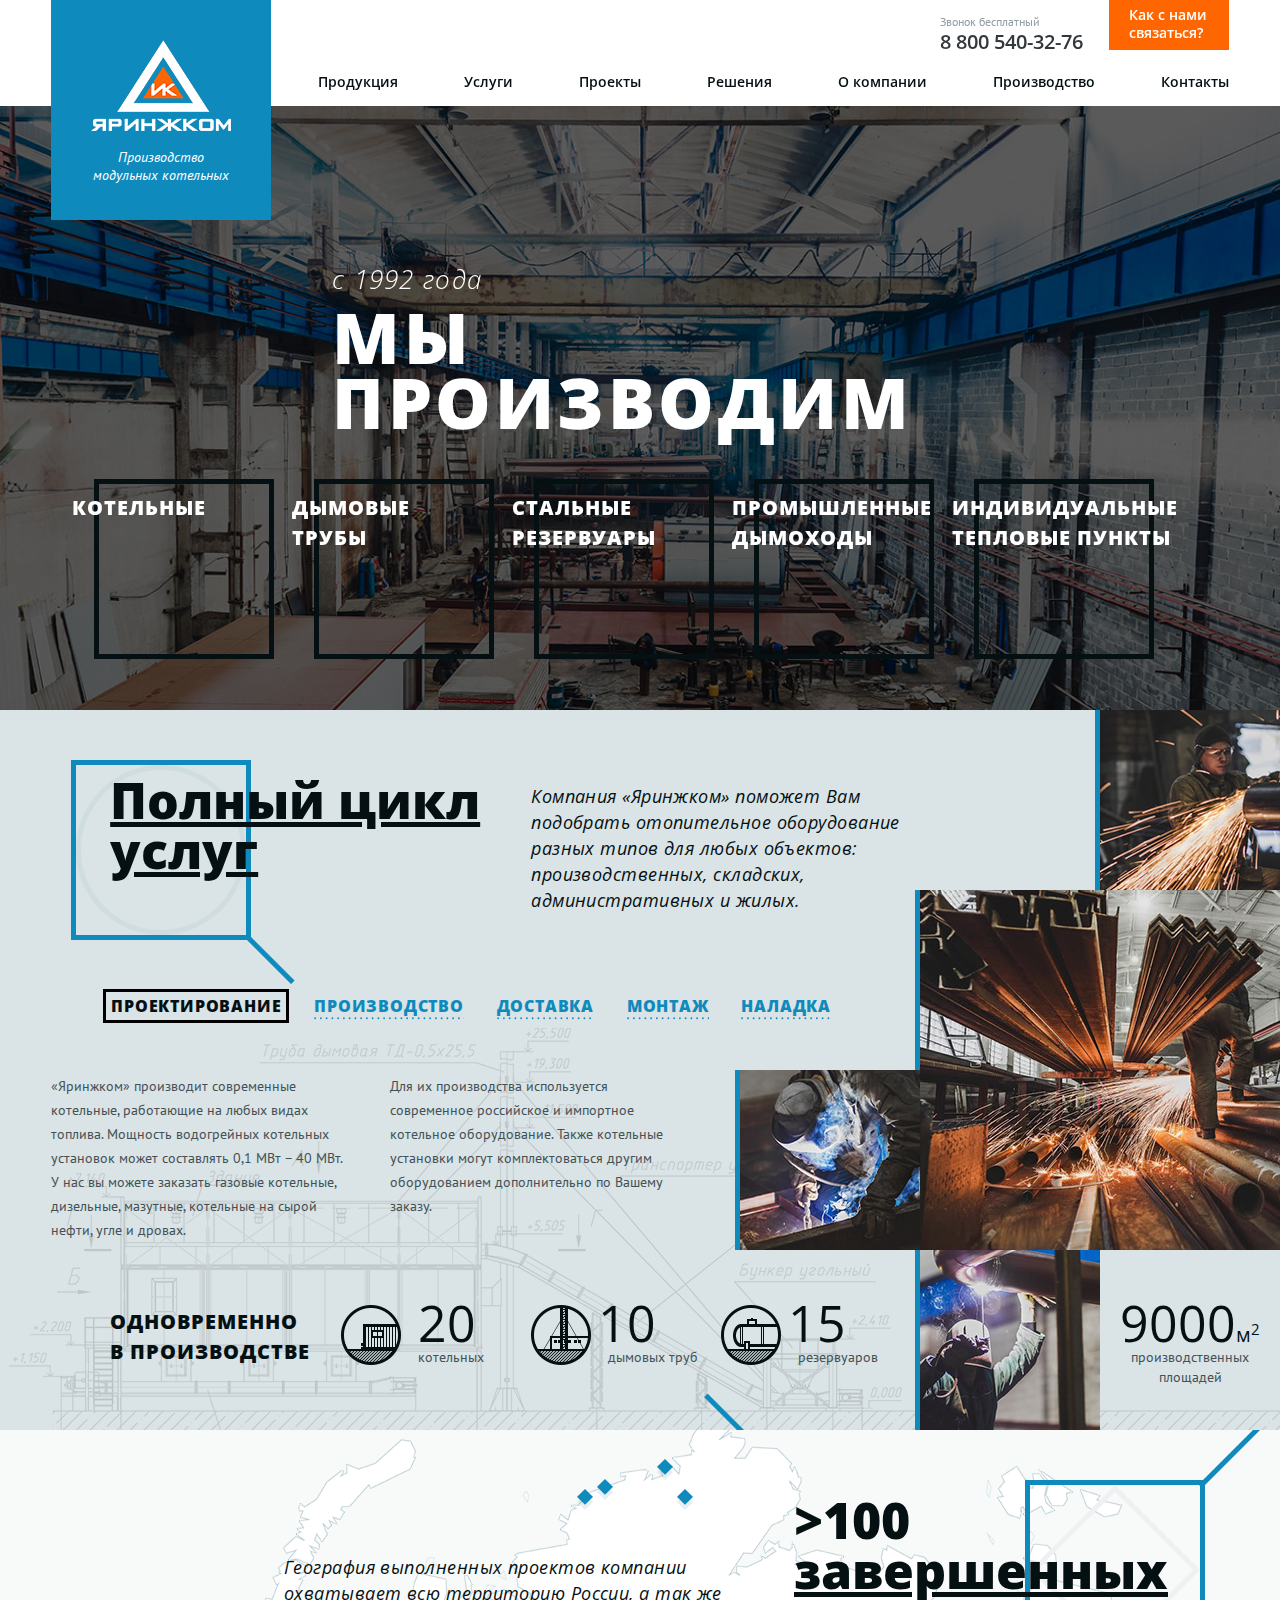
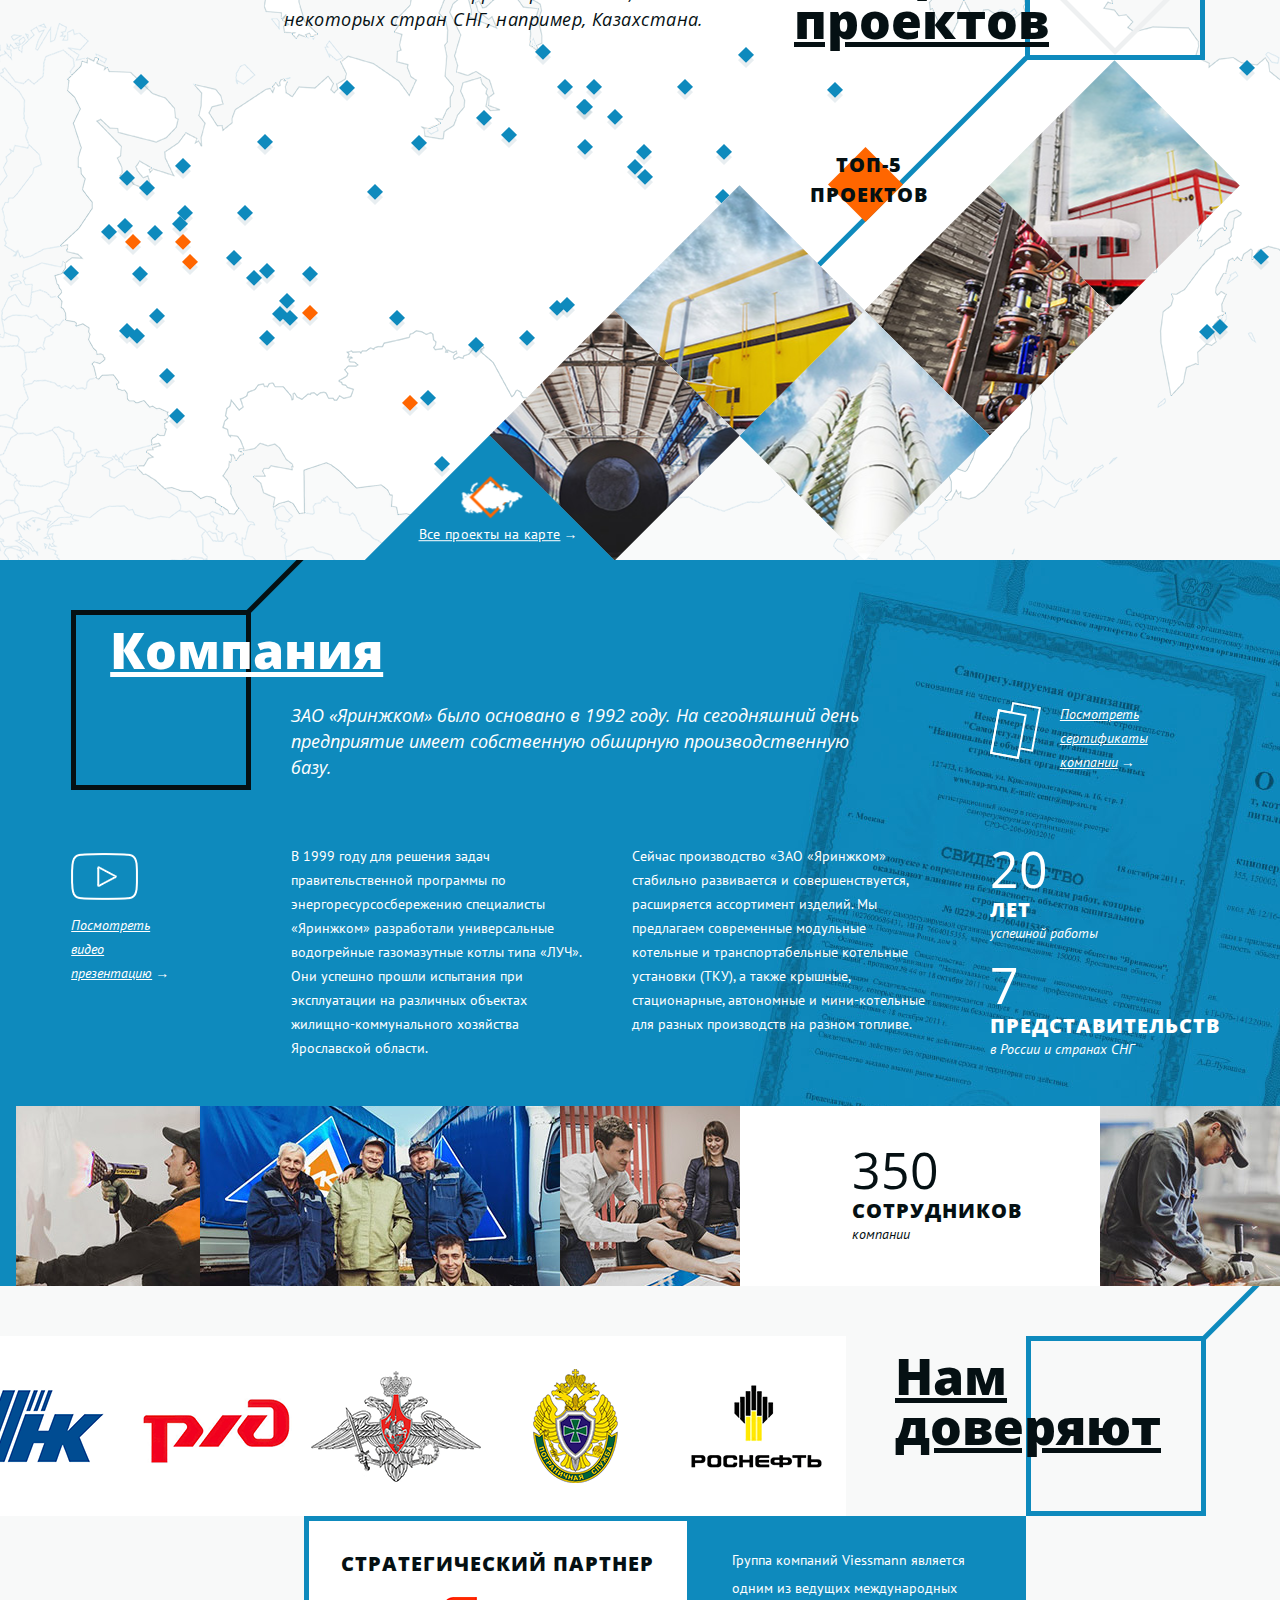
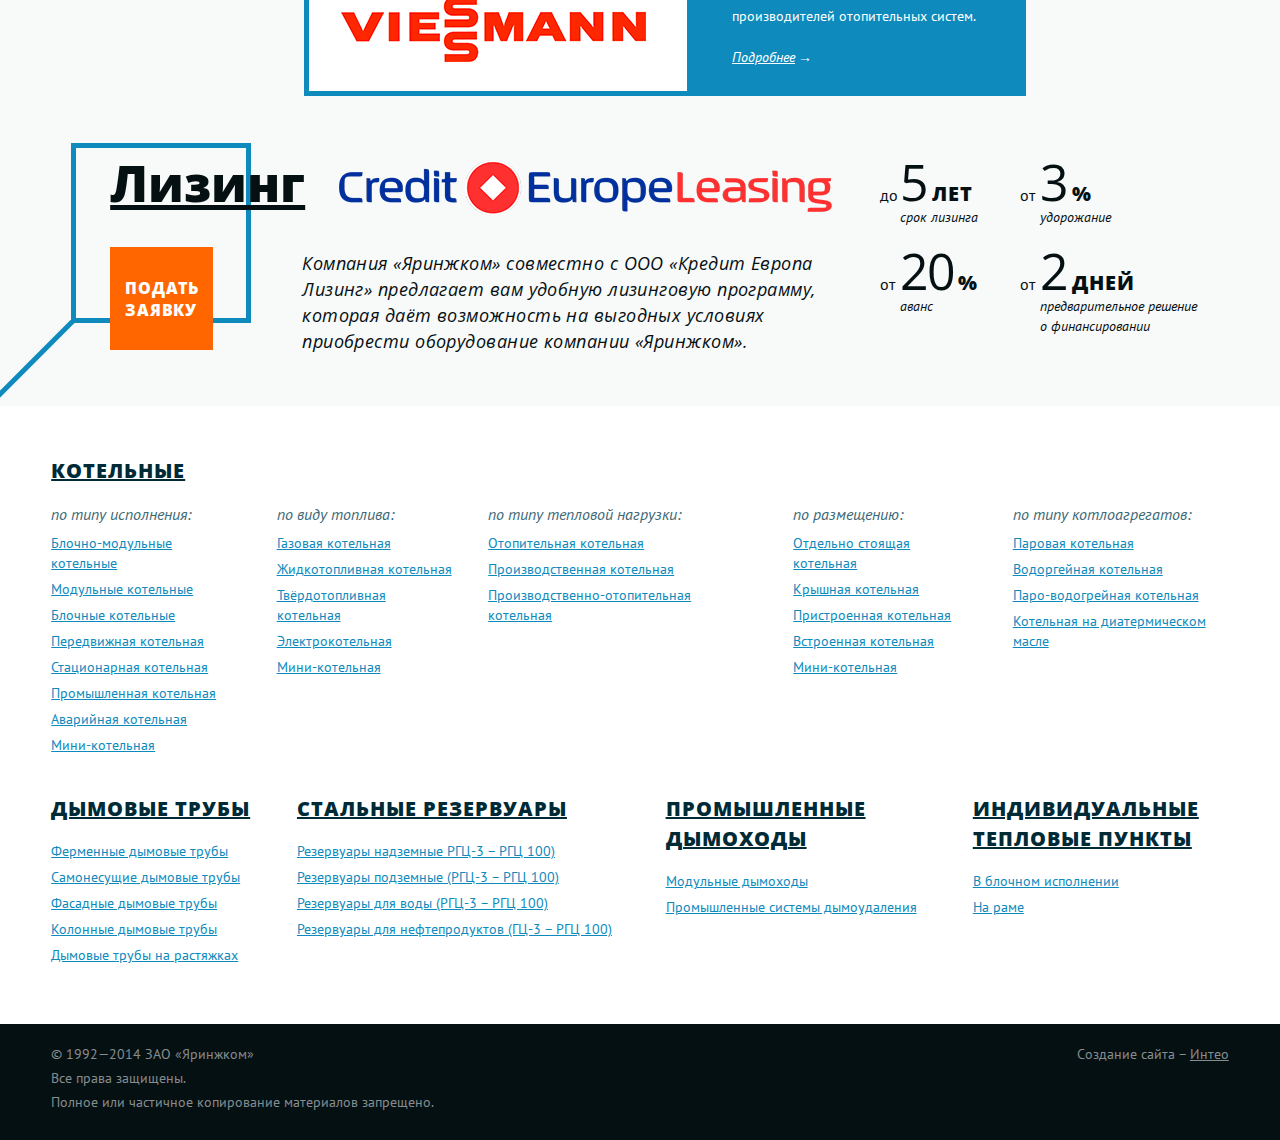
==== index.html @ e8853fef "Верстка главной и внутренней" ====
<!doctype html>

<head>
  <meta charset="utf-8">
  <title>Яринжком</title>
  <meta name="viewport" content="width=1010">
  <meta http-equiv="X-UA-Compatible" content="IE=edge,chrome=1">
  <meta name="description" content="">
  <meta name="keywords" content="">
  <link rel="stylesheet" href="/f/css/main.css">
  <!--[if lte IE 9]><link rel="stylesheet" href="/f/css/ie.css"><![endif]-->
  <link href="http://fonts.googleapis.com/css?family=PT+Sans:400,400italic,700|Open+Sans:400,400italic,800,600&subset=latin,cyrillic" rel="stylesheet">
  <link rel="shortcut icon" href="/favicon.ico">
  <script src="/f/js/modernizr.min.js"></script>
  <script src="/f/js/jquery-1.10.2.min.js"></script>
  <script src="/f/js/plugins.min.js"></script>
  <script src="/f/js/kenburn.min.js"></script>
  <script src="/f/js/jquery.smooth.js"></script>
  <script src="/f/fancybox/jquery.fancybox.pack.js"></script>
  <script src="/f/js/common.js"></script>
  <!--[if lt IE 9]><script src="https://oss.maxcdn.com/libs/respond.js/1.4.2/respond.min.js"></script><script src="/f/js/sandpaper.js"></script><![endif]-->
</head>

<body>
  <div class="container">
    <div class="contacts"><!--noindex-->
    <div class="wrap">
      <div class="contacts__wrap">
        <div class="contacts__feedback">
          <div class="contacts__feedback-wrap">
            
            <a class="contacts__callback" href="#"><span class="valign"></span><b>Закажите обратный звонок</b></a>
            <div class="contacts__feedback-or">или</div>
            <div class="contacts__feedback-letter"><a href="#" class="pseudo">напишите нам</a></div>
          </div>

        </div>
        <div class="clear">
          <div class="contacts__main">
            <p class="contacts__title">Головной офис <span class="contacts__subtitle">Ярославль</span></p>
            <div class="contacts__item">
              <p class="contacts__item-title">Коммерческий отдел:</p>
              <p class="contacts__item-phone"><span class="contacts__item-phonecode">(4852)</span> 40-85-33, 40-85-31</p>
            </div>
            <div class="contacts__item">
              <p class="contacts__item-title">Отдел закупки:</p>
              <p class="contacts__item-phone"><span class="contacts__item-phonecode">(4852)</span> 40-85-68</p>
            </div>
            <div class="contacts__item">
              <p class="contacts__item-title">Проектная группа:</p>
              <p class="contacts__item-phone"><span class="contacts__item-phonecode">(4852)</span> 79-18-00</p>
            </div>
            <div class="contacts__email"><b>E-mail:</b> <a href="mailto:info@yaringcom.ru">info@yaringcom.ru</a></div>
          </div>
          <div class="contacts__branch">
            <p class="contacts__title">Представительства</p>
            <table>
            <tr><td>
            <div class="contacts__branch-item">
              <p class="contacts__branch-title">Москва</p>
              <p class="contacts__branch-phone">(495) 602-00-63</p>
              <p class="contacts__branch-email"><a href="mailto:moscow@yaringcom.ru">moscow@yaringcom.ru</a></p>
            </div></td><td>
            <div class="contacts__branch-item">
              <p class="contacts__branch-title">Екатеринбург</p>
              <p class="contacts__branch-phone">(343) 237-03-73</p>
              <p class="contacts__branch-email"><a href="mailto:ural@yaringcom.ru">ural@yaringcom.ru</a></p>
            </div></td><td>
            <div class="contacts__branch-item">
              <p class="contacts__branch-title">Нижний Новгород</p>
              <p class="contacts__branch-phone">(831) 233-02-35</p>
              <p class="contacts__branch-email"><a href="mailto:nnov@yaringcom.ru">nnov@yaringcom.ru</a></p>
            </div></td></tr><tr><td>
            <div class="contacts__branch-item">
              <p class="contacts__branch-title">Краснодар</p>
              <p class="contacts__branch-phone">(861) 944-13-10</p>
              <p class="contacts__branch-email"><a href="mailto:kras1@yaringcom.ru">kras1@yaringcom.ru</a></p>
            </div></td><td>
            <div class="contacts__branch-item">
              <p class="contacts__branch-title">Алматы</p>
              <p class="contacts__branch-phone">(727) 390-85-83<br>(727) 233-03-25</p>
              <p class="contacts__branch-email"><a href="mailto:kz@yaringcom.ru">kz@yaringcom.ru</a></p>
            </div></td><td>
            <div class="contacts__branch-item">
              <p class="contacts__branch-title">Казань</p>
              <p class="contacts__branch-phone">(843) 216-56-93</p>
              <p class="contacts__branch-email"><a href="mailto:kazan@yaringcom.ru">kazan@yaringcom.ru</a></p>
            </div></td></tr></table>
          </div>
        </div>
      </div></div><!--/noindex-->
    </div>

    <div class="header"><div class="wrap"><div class="header__wrap">
      <div class="header__logo">
        <a href="/" class="header__logo-link">
          <img src="/f/i/logo.png" alt="Яринжком">
          <ins>
            <span>Производство</span>модульных котельных</ins>
        </a>
      </div>
      <div class="header__contacts">
        <span class="header__phone">
          <span class="header__phone-text">Звонок бесплатный</span>
          <span class="header__phone-num">8 800 540-32-76</span>
        </span>
        <a href="#" class="header__button"><span class="valign"></span><span class="header__button-link">Как с нами связаться?</span><span class="header__button-link header__button-link_close">Закрыть <span>&times;</span></span></a>
      </div>
      <div class="header__menu">
        <span><a href="#">Продукция</a>
        </span>
        <span><a href="#">Услуги</a>
        </span>
        <span><a href="#">Проекты</a>
        </span>
        <span><a href="#">Решения</a>
        </span>
        <span><a href="#">О компании</a>
        </span>
        <span><a href="#">Производство</a>
        </span>
        <span><a href="#">Контакты</a>
        </span>
        <span class="justify"></span>
      </div>
    </div></div></div>
    <div class="intro">
    <script type="text/javascript">
                
         
        $(document).ready(function() {                      
          
        
          
          $('.intro__slide').kenburn(
            {                   
                        
              repairChromeBug:"off",
              
              hideThumbs:"on",
              thumbStyle:"none",
              touchenabled:'on',
              pauseOnRollOverThumbs:'off',
              pauseOnRollOverMain:'off',
              preloadedSlides:1,              
              responsive:'off',
              timer:8,
              noResponsiveWidth: 1920,
              noResponsiveHeight: 604,
              debug:"off",
              fixHeight:"true"
              
            });
            
            
      });
      </script>
      <div class="intro__slide"><ul>
        <li data-transition="fade" data-startalign="right,bottom" data-zoom="in" data-zoomfact="2.8" data-endAlign="center,center" data-panduration="13"><img src="/f/i/intro_1.jpg" alt="" width="1920" height="604"></li>
        <li data-transition="fade" data-startalign="right,bottom" data-zoom="in" data-zoomfact="2.8" data-endAlign="center,center" data-panduration="13"><img src="/f/i/intro_2.jpg" alt="" width="1920" height="604"></li>
        <li data-transition="fade" data-startalign="right,bottom" data-zoom="in" data-zoomfact="2.8" data-endAlign="center,center" data-panduration="13"><img src="/f/i/intro_3.jpg" alt="" width="1920" height="604"></li>
        </ul>
      </div>
      <div class="intro__back"></div>
      <div class="wrap">
      <div class="intro__title">
        <div class="intro__title-name">с 1992 года</div>
        <div class="intro__title-text">Мы
          <br>производим</div>
      </div>
      <div class="intro__menu">
        <div class="intro__menu-item">
          <a href="#">
            <img src="/f/i/menu_1sm.jpg" alt="">
            <span>Котельные</span>
          </a>
        </div>
        <div class="intro__menu-item">
          <a href="#">
            <img src="/f/i/menu_1sm.jpg" alt="">
            <span>Дымовые
              <br>трубы</span>
          </a>
        </div>
        <div class="intro__menu-item">
          <a href="#">
            <img src="/f/i/menu_1sm.jpg" alt="">
            <span>Стальные резервуары</span>
          </a>
        </div>
        <div class="intro__menu-item">
          <a href="#">
            <img src="/f/i/menu_1sm.jpg" alt="">
            <span>Промышленные дымоходы</span>
          </a>
        </div>
        <div class="intro__menu-item">
          <a href="#">
            <img src="/f/i/menu_1sm.jpg" alt="">
            <span>Индивидуальные тепловые пункты</span>
          </a>
        </div>
      </div></div>
    </div>
    <div class="services"><div class="wrap">
      	<div class="services__gallery-item services__gallery-item_1"><img src="/f/i/gallery_1.jpg" alt=""></div>
      	<div class="services__gallery-item services__gallery-item_2"></div>
      	<div class="services__gallery-item services__gallery-item_3"><img src="/f/i/gallery_2.jpg" alt=""></div>
      	<div class="services__gallery-item services__gallery-item_4"><img src="/f/i/gallery_3.jpg" alt=""></div>
        <div class="services__gallery-item services__gallery-item_5"><img src="/f/i/gallery_5.jpg" alt=""></div>
      	<div class="services__gallery-item services__gallery-item_6"><a href="#"><img src="/f/i/gallery_4.jpg" alt=""><span class="services__gallery-item-title"><span class="valign"></span><span class="services__gallery-item-title-holder">Подробнее об&nbsp;этапе производства</span></span></a></div>
      <div class="services__wrap">
        <div class="services__intro">
          <div class="services__intro-title"><a href="#">Полный цикл услуг</a>
          </div>
          <div class="services__intro-text">Компания «Яринжком» поможет Вам подобрать отопительное оборудование разных типов для любых объектов: производственных, складских, административных и жилых.</div>
        </div>
        <div class="services__menu">
          <div class="services__menu-item active">
            <span>Проектирование</span>
          </div>
          <div class="services__menu-item">
            <span>Производство</span>
          </div>
          <div class="services__menu-item">
            <span>Доставка</span>
          </div>
          <div class="services__menu-item">
            <span>Монтаж</span>
          </div>
          <div class="services__menu-item">
            <span>Наладка</span>
          </div>
        </div>
        <div class="services__details">
          <div class="services__details-item">«Яринжком» производит современные котельные, работающие на любых видах топлива. Мощность водогрейных котельных установок может составлять 0,1 МВт – 40 МВт. У&nbsp;нас вы можете заказать газовые котельные, дизельные, мазутные, котельные на сырой нефти, угле и дровах.</div>
          <div class="services__details-item">Для их производства используется современное российское и импортное котельное оборудование. Также котельные установки могут комплектоваться другим оборудованием дополнительно по Вашему заказу.</div>
        </div>
        <div class="services__total">
          <div class="services__total-title">одновременно в&nbsp;производстве</div>
          <div class="services__total-item"><span class="iconize-total1"><b>20</b> котельных</span></div>
          <div class="services__total-item"><span class="iconize-total2"><b>10</b> дымовых труб</span></div>
          <div class="services__total-item"><span class="iconize-total3"><b>15</b> резервуаров</span></div>
          <div class="services__total-extra"><b>9000<small>м<sup>2</sup></small></b> производственных площадей</div>
        </div>
      </div>
    </div></div>
    <div class="map"><div class="wrap">
    	<div class="map__wrap">
    		<div class="map__title"><a href="#" class="nodecoration">>100 <span class="decoration">завершенных проектов</span></a></div>
    		<div class="map__text">География выполненных проектов компании охватывает всю территорию России, а так же некоторых стран СНГ, например, Казахстана.</div>
    		<div class="map__header">Топ-5<br>проектов</div>
    		<div class="map__item map__item_1"><a href="#"><img src="/f/i/proj-1.jpg" alt=""><span class="map__item-back"><span class="valign"></span><span class="map__item-title"><span class="map__item-name">Отопление производственных помещений Технопарка</span><span class="map__item-city">г. Тутаев, 24Мвт</span>
</span></span></a></div>
    		<div class="map__item map__item_2"><a href="#"><img src="/f/i/proj-2.jpg" alt=""><span class="map__item-back"><span class="valign"></span><span class="map__item-title"><span class="map__item-name">Отопление производственных помещений Технопарка</span><span class="map__item-city">г. Тутаев, 24Мвт</span>
</span></span></a></div>
    		<div class="map__item map__item_3"><a href="#"><img src="/f/i/proj-3.jpg" alt=""><span class="map__item-back"><span class="valign"></span><span class="map__item-title"><span class="map__item-name">Отопление производственных помещений Технопарка</span><span class="map__item-city">г. Тутаев, 24Мвт</span>
</span></span></a></div>
    		<div class="map__item map__item_4"><a href="#"><img src="/f/i/proj-4.jpg" alt=""><span class="map__item-back"><span class="valign"></span><span class="map__item-title"><span class="map__item-name">Отопление производственных помещений Технопарка</span><span class="map__item-city">г. Тутаев, 24Мвт</span>
</span></span></a></div>
    		<div class="map__item map__item_5"><a href="#"><img src="/f/i/proj-5.jpg" alt=""><span class="map__item-back"><span class="valign"></span><span class="map__item-title"><span class="map__item-name">Отопление производственных помещений Технопарка</span><span class="map__item-city">г. Тутаев, 24Мвт</span>
</span></span></a></div>
    		<div class="map__item map__item_all"><a href="#"><span class="map__item-back"><span class="icon-map"></span><span class="map__item-maplink"><span class="arr">Все проекты на карте</span></span></span></a></div>
    	</div>
    </div></div>
    <div class="about"><div class="wrap">
    	<div class="about__wrap clear">

    	  <div class="about__title"><a href="#">Компания</a></div>
    	  <div class="about__details"><a href="#" class="iconize-cert"><span class="arr">Посмотреть сертификаты компании</span></a></div>
    	  <div class="about__intro">ЗАО «Яринжком» было основано в 1992 году. На сегодняшний день предприятие имеет собственную обширную производственную базу.</div>
    	  <div class="about__details">
    	  	<div class="about__fact">
    	  		<span class="about__fact-num">20</span> <span class="about__fact-measure">лет</span> <span class="about__fact-object">успешной работы</span>
    	  	</div>
    	  	<div class="about__fact">
    	  		<span class="about__fact-num">7</span> <span class="about__fact-measure">представительств</span> <span class="about__fact-object">в России и странах СНГ</span>
    	  	</div>
    	  </div>
    	  <div class="about__video"><a href="#"><span class="icon-video"></span><span class="arr">Посмотреть видео презентацию</span></a></div>
    	  <div class="about__text"><div class="about__text-1">В 1999 году для решения задач правительственной программы по энергоресурсосбережению специалисты «Яринжком» разработали универсальные водогрейные газомазутные котлы типа «ЛУЧ». Они успешно прошли испытания при эксплуатации на различных объектах жилищно-коммунального хозяйства Ярославской области. </div><div class="about__text-2">Сейчас производство «ЗАО «Яринжком» стабильно развивается и совершенствуется, расширяется ассортимент изделий. Мы предлагаем современные модульные котельные и транспортабельные котельные установки (ТКУ), а также крышные, стационарные, автономные и мини-котельные для разных производств на разном топливе.</div></div>
    	</div>
    </div></div>
    <div class="company"><div class="wrap">
    	<div class="company__wrap">
    	  <div class="company__item"><img src="/f/i/company-1.jpg" alt=""></div>
    	  <div class="company__item company__item_about"><span class="about__fact-num">350</span> <span class="about__fact-measure">сотрудников</span> <span class="about__fact-object">компании</span></div>
    	  <div class="company__item"><img src="/f/i/company-2.jpg" alt=""></div>
    	  <div class="company__item"><img src="/f/i/company-3.jpg" alt=""></div>
    	  <div class="company__item"><img src="/f/i/company-4.jpg" alt=""></div>
        <div class="company__extra-1"><img src="/f/i/company-extra-1.jpg" alt=""></div>
        <div class="company__extra-2"><img src="/f/i/company-extra-2.jpg" alt=""></div>
    	</div>
    </div></div>
    <div class="additional"><div class="wrap">
    	<div class="brands">
    		<div class="brands__title"><a href="#">Нам доверяют</a></div>
    		<div class="brands__holder">
    			<div class="brands__slider">
    				<ul><li><a href="#"><span class="brands__icon"><span class="valign"></span><img src="/f/i/logo-5.png" alt=""></span><span class="brands__smtitle"><span class="valign"></span><span class="brands__smtitle-wrap">Российские Железные Дороги</span></span></a></li>
            <li><a href="#"><span class="brands__icon"><span class="valign"></span><img src="/f/i/logo-4.png" alt=""></span><span class="brands__smtitle"><span class="valign"></span><span class="brands__smtitle-wrap">Российские Железные Дороги</span></span></a></li>
    					<li><a href="#"><span class="brands__icon"><span class="valign"></span><img src="/f/i/logo-1.png" alt=""></span><span class="brands__smtitle"><span class="valign"></span><span class="brands__smtitle-wrap">Российские Железные Дороги</span></span></a></li>
    					<li><a href="#"><span class="brands__icon"><span class="valign"></span><img src="/f/i/logo-2.png" alt=""></span><span class="brands__smtitle"><span class="valign"></span><span class="brands__smtitle-wrap">Российские Железные Дороги</span></span></a></li>
    					<li><a href="#"><span class="brands__icon"><span class="valign"></span><img src="/f/i/logo-3.png" alt=""></span><span class="brands__smtitle"><span class="valign"></span><span class="brands__smtitle-wrap">Российские Железные Дороги</span></span></a></li>
    					<li><a href="#"><span class="brands__icon"><span class="valign"></span><img src="/f/i/logo-4.png" alt=""></span><span class="brands__smtitle"><span class="valign"></span><span class="brands__smtitle-wrap">Российские Железные Дороги</span></span></a></li>
    					<li><a href="#"><span class="brands__icon"><span class="valign"></span><img src="/f/i/logo-5.png" alt=""></span><span class="brands__smtitle"><span class="valign"></span><span class="brands__smtitle-wrap">Российские Железные Дороги</span></span></a></li>
    					<li><a href="#"><span class="brands__icon"><span class="valign"></span><img src="/f/i/logo-1.png" alt=""></span><span class="brands__smtitle"><span class="valign"></span><span class="brands__smtitle-wrap">Российские Железные Дороги</span></span></a></li>
    				</ul>
    			</div>
    		</div>
    	</div>
      <div class="clear">
        <div class="partner">
          <div class="partner__name">
            <div class="partner__title">Стратегический партнер</div>
            <a href="#"><img src="/f/i/viessmann.png" alt=""></a>
          </div>
          <div class="partner__description"><p>Группа компаний Viessmann является одним из ведущих международных производителей отопительных систем.</p>
<a href="#" class="arr"><i>Подробнее</i></a></div>
        </div>
      </div>
      <div class="leasing">
        <div class="leasing__wrap">
          <div class="clear">
            <div class="leasing__facts">
              <div class="leasing__column leasing__column_narrow">
                <div class="leasing__facts-item">
                  <div class="leasing__fact"><span class="leasing__fact-before">до</span><span class="leasing__fact-value">5<b>лет</b></span><span class="leasing__fact-measure">срок лизинга</span></div>
                </div>
                <div class="leasing__facts-item">
                  <div class="leasing__fact"><span class="leasing__fact-before">от</span><span class="leasing__fact-value">20<b>%</b></span><span class="leasing__fact-measure">аванс</span></div>
                </div>
              </div>
              <div class="leasing__column">
                <div class="leasing__facts-item">
                  <div class="leasing__fact"><span class="leasing__fact-before">от</span><span class="leasing__fact-value">3<b>%</b></span><span class="leasing__fact-measure">удорожание</span></div>
                </div>
                <div class="leasing__facts-item">
                  <div class="leasing__fact"><span class="leasing__fact-before">от</span><span class="leasing__fact-value">2<b>дней</b></span><span class="leasing__fact-measure">предварительное решение<br>о&nbsp;финансировании</span></div>
                </div>
              </div>
            </div>
            <div class="leasing__title"><a href="#">Лизинг</a></div>
            <div class="leasing__logo"><span class="valign"></span><img src="/f/i/leasing-logo.png" alt=""></div>
            <div class="leasing__details"><a href="#" class="leasing__order">Подать заявку</a>
              <div class="leasing__text">Компания «Яринжком» совместно с ООО «Кредит Европа Лизинг» предлагает вам удобную лизинговую программу, которая даёт возможность на выгодных условиях приобрести оборудование компании «Яринжком».</div>
            </div>
            
          </div>
        </div>
      </div>
    </div></div>
    <div class="catalog"><div class="wrap"><div class="catalog__wrap">
      <p class="catalog__title"><a href="#">Котельные</a></p>
      <table>
        <tr>
          <td>
            <p class="catalog__subtitle">по типу исполнения:</p>
            <ul>
              <li><a href="#">Блочно-модульные котельные</a></li>
              <li><a href="#">Модульные котельные</a></li>
              <li><a href="#">Блочные котельные</a></li>
              <li><a href="#">Передвижная котельная</a></li>
              <li><a href="#">Стационарная котельная</a></li>
              <li><a href="#">Промышленная котельная</a></li>
              <li><a href="#">Аварийная котельная</a></li>
              <li><a href="#">Мини-котельная</a></li>
            </ul>
          </td>
          <td>
            <p class="catalog__subtitle">по виду топлива:</p>
            <ul>
              <li><a href="#">Газовая котельная</a></li>
              <li><a href="#">Жидкотопливная котельная</a></li>
              <li><a href="#">Твёрдотопливная котельная</a></li>
              <li><a href="#">Электрокотельная</a></li>
              <li><a href="#">Мини-котельная</a></li>
            </ul>
          </td>
          <td>
            <p class="catalog__subtitle">по типу тепловой нагрузки:</p>
            <ul>
              <li><a href="#">Отопительная котельная</a></li>
              <li><a href="#">Производственная котельная</a></li>
              <li><a href="#">Производственно-отопительная котельная</a></li>
            </ul>
          </td>
          <td>
            <p class="catalog__subtitle">по размещению:</p>
            <ul>
              <li><a href="#">Отдельно стоящая котельная</a></li>
              <li><a href="#">Крышная котельная</a></li>
              <li><a href="#">Пристроенная котельная</a></li>
              <li><a href="#">Встроенная котельная</a></li>
              <li><a href="#">Мини-котельная</a></li>
            </ul>
          </td>
          <td>
            <p class="catalog__subtitle">по типу котлоагрегатов:</p>
            <ul>
              <li><a href="#">Паровая котельная</a></li>
              <li><a href="#">Водоргейная котельная</a></li>
              <li><a href="#">Паро-водогрейная котельная</a></li>
              <li><a href="#">Котельная на диатермическом масле</a></li>
            </ul>
          </td>
        </tr>
      </table>
      <table>
        <tr>
          <td style="width:20%">
            <p class="catalog__title"><a href="#">Дымовые трубы</a></p>
            <ul>
              <li><a href="#">Ферменные дымовые трубы</a></li>
              <li><a href="#">Самонесущие дымовые трубы</a></li>
              <li><a href="#">Фасадные дымовые трубы</a></li>
              <li><a href="#">Колонные дымовые трубы</a></li>
              <li><a href="#">Дымовые трубы на растяжках</a></li>
            </ul>
          </td>
          <td style="width:30%">
            <p class="catalog__title"><a href="#">Стальные резервуары</a></p>
            <ul>
              <li><a href="#">Резервуары надземные РГЦ-3 – РГЦ 100)</a></li>
              <li><a href="#">Резервуары подземные (РГЦ-3 – РГЦ 100)</a></li>
              <li><a href="#">Резервуары для воды (РГЦ-3 – РГЦ 100)</a></li>
              <li><a href="#">Резервуары для нефтепродуктов (ГЦ-3 – РГЦ 100)</a></li>
            </ul>
          </td>
          <td style="width:25%">
            <p class="catalog__title"><a href="#">Промышленные дымоходы</a></p>
            <ul>
              <li><a href="#">Модульные дымоходы</a></li>
              <li><a href="#">Промышленные системы дымоудаления</a></li>
            </ul>
          </td>
          <td style="width:25%">
            <p class="catalog__title"><a href="#">Индивидуальные тепловые пункты</a></p>
            <ul>
              <li><a href="#">В блочном исполнении</a></li>
              <li><a href="#">На раме</a></li>
            </ul>
          </td>
        </tr>
      </table>
    </div></div></div>
    <div class="footer"><div class="wrap">
      <div class="footer__wrap">
        <div class="developer">Создание сайта – <a href="http://inteo-s.ru" rel="external">Интео</a></div>
        © 1992—2014 ЗАО «Яринжком»<br>
Все права защищены.<br>
Полное или частичное копирование материалов запрещено.
      </div>
    </div></div>
  </div>
</body>

</html>
---- f/css/main.css ----
html {
  font-family: sans-serif;
  -ms-text-size-adjust: 100%;
  -webkit-text-size-adjust: 100%;
}
body {
  margin: 0;
}
article,
aside,
details,
figcaption,
figure,
footer,
header,
hgroup,
main,
nav,
section,
summary {
  display: block;
}
audio,
canvas,
progress,
video {
  display: inline-block;
  vertical-align: baseline;
}
audio:not([controls]) {
  display: none;
  height: 0;
}
[hidden],
template {
  display: none;
}
a {
  background: transparent;
}
a:active,
a:hover {
  outline: 0;
}
.pseudo {
  text-decoration: none;
  border-bottom: 1px dotted;
  cursor: pointer;
}
abbr[title] {
  border-bottom: 1px dotted;
}
b,
strong {
  font-weight: bold;
}
dfn {
  font-style: italic;
}
h1 {
  font: 800 50px/50px'Open Sans', 'Helvetica Neue', Helvetica, Arial, sans-serif;
  margin: 0 0 21px;
  color: #051013;
}
h2 {
  font: 800 30px/30px'Open Sans', 'Helvetica Neue', Helvetica, Arial, sans-serif;
  margin: 32px 0 26px;
  color: #051013;
}
mark {
  background: #ff0;
  color: #000;
}
small {
  font-size: 80%;
}
sub,
sup {
  font-size: 75%;
  line-height: 0;
  position: relative;
  vertical-align: baseline;
}
sup {
  top: -0.5em;
}
sub {
  bottom: -0.25em;
}
img {
  border: 0;
}
svg:not(:root) {
  overflow: hidden;
}
figure {
  margin: 1em 40px;
}
hr {
  -moz-box-sizing: content-box;
  box-sizing: content-box;
  height: 0;
}
pre {
  overflow: auto;
}
code,
kbd,
pre,
samp {
  font-family: monospace, monospace;
  font-size: 1em;
}
button,
input,
optgroup,
select,
textarea {
  color: inherit;
  font: inherit;
  margin: 0;
}
button {
  overflow: visible;
}
button,
select {
  text-transform: none;
}
button,
html input[type='button'],
input[type='reset'],
input[type='submit'] {
  -webkit-appearance: button;
  cursor: pointer;
}
button[disabled],
html input[disabled] {
  cursor: default;
}
button:: -moz-focus-inner,
input:: -moz-focus-inner {
  border: 0;
  padding: 0;
}
input {
  line-height: normal;
}
input[type='checkbox'],
input[type='radio'] {
  box-sizing: border-box;
  padding: 0;
}
input[type='number']:: -webkit-inner-spin-button,
input[type='number']:: -webkit-outer-spin-button {
  height: auto;
}
input[type='search'] {
  -webkit-appearance: textfield;
  -moz-box-sizing: content-box;
  -webkit-box-sizing: content-box;
  box-sizing: content-box;
}
input[type='search']:: -webkit-search-cancel-button,
input[type='search']:: -webkit-search-decoration {
  -webkit-appearance: none;
}
fieldset {
  border: 1px solid #c0c0c0;
  margin: 0 2px;
  padding: 0.35em 0.625em 0.75em;
}
legend {
  border: 0;
  padding: 0;
}
textarea {
  overflow: auto;
}
optgroup {
  font-weight: bold;
}
table {
  border-collapse: collapse;
  border-spacing: 0;
}
td,
th {
  padding: 0;
}
* {
  -webkit-box-sizing: border-box;
  -moz-box-sizing: border-box;
  box-sizing: border-box;
}
*:before,
*:after {
  -webkit-box-sizing: border-box;
  -moz-box-sizing: border-box;
  box-sizing: border-box;
}
html {
  font-size: 62.5%;
  -webkit-tap-highlight-color: rgba(0, 0, 0, 0);
}
body {
  font-family: 'PT Sans', 'Helvetica Neue', Helvetica, Arial, sans-serif;
  font-size: 14px;
  line-height: 1.42857143;
  color: #051013;
  background-color: #ffffff;
}
input,
button,
select,
textarea {
  font-family: inherit;
  font-size: inherit;
  line-height: inherit;
}
a,
.pseudo {
  color: #0e8abd;
}
a:hover,
a:focus,
.pseudo:hover,
.pseudo:focus {
  color: #051013;
}
a:focus,
.pseudo:focus {
  outline: none;
}
figure {
  margin: 0;
}
img {
  vertical-align: middle;
}
hr {
  margin-top: 20px;
  margin-bottom: 20px;
  border: 0;
  border-top: 1px solid #eeeeee;
}
h3,
h4,
h5,
h6,
.h3,
.h4,
.h5,
.h6 {
  font-family: inherit;
  font-weight: 500;
  line-height: 1.1;
  color: inherit;
}
h1 small,
h2 small,
h3 small,
h4 small,
h5 small,
h6 small,
.h1 small,
.h2 small,
.h3 small,
.h4 small,
.h5 small,
.h6 small,
h1 .small,
h2 .small,
h3 .small,
h4 .small,
h5 .small,
h6 .small,
.h1 .small,
.h2 .small,
.h3 .small,
.h4 .small,
.h5 .small,
.h6 .small {
  font-weight: normal;
  line-height: 1;
  color: #999999;
}
h3,
.h3 {
  margin-top: 20px;
  margin-bottom: 10px;
}
h1 small,
.h1 small,
h2 small,
.h2 small,
h3 small,
.h3 small,
h1 .small,
.h1 .small,
h2 .small,
.h2 .small,
h3 .small,
.h3 .small {
  font-size: 65%;
}
h4,
.h4,
h5,
.h5,
h6,
.h6 {
  margin-top: 10px;
  margin-bottom: 10px;
}
h4 small,
.h4 small,
h5 small,
.h5 small,
h6 small,
.h6 small,
h4 .small,
.h4 .small,
h5 .small,
.h5 .small,
h6 .small,
.h6 .small {
  font-size: 75%;
}
h3,
.h3 {
  font-size: 24px;
}
h4,
.h4 {
  font-size: 18px;
}
h5,
.h5 {
  font-size: 14px;
}
h6,
.h6 {
  font-size: 12px;
}
p {
  margin: 0 0 10px;
}
small,
.small {
  font-size: 85%;
}
cite {
  font-style: normal;
}
ul,
ol {
  margin-top: 0;
  margin-bottom: 10px;
}
ul ul,
ol ul,
ul ol,
ol ol {
  margin-bottom: 0;
}
.list-unstyled {
  padding-left: 0;
  list-style: none;
}
.list-inline {
  padding-left: 0;
  list-style: none;
  margin-left: -5px;
}
.list-inline > li {
  display: inline-block;
  padding-left: 5px;
  padding-right: 5px;
}
dl {
  margin-top: 0;
  margin-bottom: 20px;
  margin-left: 30px;
}
dt,
dd {
  margin: 0;
}
abbr[title],
abbr[data-original-title] {
  cursor: help;
  border-bottom: 1px dotted #999999;
}
blockquote {
  padding: 10px 20px;
  margin: 0 0 20px;
  font-size: 17.5px;
  border-left: 5px solid #eeeeee;
}
blockquote p:last-child,
blockquote ul:last-child,
blockquote ol:last-child {
  margin-bottom: 0;
}
blockquote footer,
blockquote small,
blockquote .small {
  display: block;
  font-size: 80%;
  line-height: 1.42857143;
  color: #999999;
}
blockquote footer:before,
blockquote small:before,
blockquote .small:before {
  content: '\2014 \00A0';
}
blockquote:before,
blockquote:after {
  content: '';
}
.arr:after {
  content: '\2192';
  position: absolute;
  margin-left: 3px;
}
.arrback {
  margin-left: 22px;
  position: relative;
}
.arrback:before {
  content: '\2190';
  position: absolute;
  left: -22px;
}
.justify {
  display: inline-block!important;
  margin: 0!important;
  height: 0!important;
  padding: 0!important;
  overflow: hidden!important;
  width: 99%!important;
  font-size: 0!important;
  line-height: 0!important;
  position: relative;
}
.clear {
  *zoom: 1;
}
.clear:before,
.clear:after {
  display: table;
  line-height: 0;
  content: '';
}
.clear:after {
  clear: both;
}
.valign {
  display: inline-block;
  height: 100%;
  vertical-align: middle;
  min-height: 100%;
}
.nodecoration {
  text-decoration: none;
}
.decoration {
  text-decoration: underline;
}
[class^='icon-'],
[class*=' icon-'] {
  display: inline-block;
  width: 14px;
  height: 14px;
  line-height: 14px;
  vertical-align: text-top;
  background-image: url('/f/i/icons.png');
  background-repeat: no-repeat
}
.icon-map {
  width: 61px;
  height: 42px;
  margin-left: 5px;
  background-position: 0 -60px;
}
a:hover .icon-map {
  background-position: -61px -60px;
}
.icon-video {
  width: 67px;
  height: 47px;
  background-position: 0 -102px;
  margin-bottom: 13px;
}
a:hover .icon-video {
  background-position: -67px -102px;
}
.icon-list {
  width: 25px;
  height: 25px;
  background-position: 0 -286px;
}
.btn .icon-list {
  margin: -1px 6px -4px -10px;
}
.icon-box {
  width: 25px;
  height: 25px;
  background-position: -25px -286px;
}
.btn .icon-box {
  margin: -1px 6px -4px -10px;
}
.icon-360 {
  width: 93px;
  height: 68px;
  background-position: 0 -523px;
  margin-left: 15px;
  margin-bottom: 11px;
}
.btn-group {
  position: relative;
  display: inline-block;
  vertical-align: middle;
  margin-bottom: 29px;
}
.btn-group > .btn {
  position: relative;
  float: left;
}
.btn-group > .btn:hover,
.btn-group > .btn:focus,
.btn-group > .btn:active,
.btn-group > .btn.active {
  z-index: 2;
}
.btn-group > .btn:focus,
.btn-group-vertical > .btn:focus {
  outline: none;
}
.btn-group > .btn:first-child {
  margin-left: 0;
}
.btn {
  display: inline-block;
  text-decoration: none;
  padding: 14px 23px;
  margin-bottom: 0;
  text-align: center;
  white-space: nowrap;
  vertical-align: middle;
  cursor: pointer;
  -webkit-user-select: none;
  -moz-user-select: none;
  -ms-user-select: none;
  user-select: none;
  background-image: none;
  background: #f60;
  border: 0;
  color: #fff;
  font: 800 16px/22px'Open Sans', 'Helvetica Neue', Helvetica, Arial, sans-serif;
  letter-spacing: .05em;
  text-transform: uppercase;
  margin-right: 30px;
}
.btn:focus,
.btn:active:focus,
.btn.active:focus {
  outline: none;
}
.btn:hover,
.btn:focus {
  color: #fff;
  text-decoration: none;
  background: #ff8a2c;
}
.btn:active,
.btn.active {
  background-image: none;
  outline: 0;
}
.btn.disabled,
.btn[disabled],
fieldset[disabled] .btn {
  pointer-events: none;
  cursor: not-allowed;
  filter: alpha(opacity=65);
  -webkit-box-shadow: none;
  box-shadow: none;
  opacity: .65;
}
.btn-default {
  background-color: #0e8abd;
}
.btn-default:hover,
.btn-default:focus,
.btn-default:active,
.btn-default.active,
.open .dropdown-toggle.btn-default {
  background-color: #28a1d3;
}
.btn-default.disabled,
.btn-default[disabled],
fieldset[disabled] .btn-default,
.btn-default.disabled:hover,
.btn-default[disabled]:hover,
fieldset[disabled] .btn-default:hover,
.btn-default.disabled:focus,
.btn-default[disabled]:focus,
fieldset[disabled] .btn-default:focus,
.btn-default.disabled:active,
.btn-default[disabled]:active,
fieldset[disabled] .btn-default:active,
.btn-default.disabled.active,
.btn-default[disabled].active,
fieldset[disabled] .btn-default.active {
  background-color: #fff;
  border-color: #ccc;
}
.btn-link {
  font-weight: normal;
  color: #0e8abd;
  cursor: pointer;
  font-size: 14px;
  font-family: 'PT Sans', Arial, sans-serif;
  font-style: italic;
  letter-spacing: 0;
  text-transform: none;
  text-decoration: underline;
  padding-left: 0;
  padding-right: 0;
}
.btn-link,
.btn-link:active,
.btn-link[disabled],
fieldset[disabled] .btn-link {
  background-color: transparent;
  -webkit-box-shadow: none;
  box-shadow: none;
}
.btn-link,
.btn-link:hover,
.btn-link:focus,
.btn-link:active {
  border-color: transparent;
}
.btn-link:hover,
.btn-link:focus {
  color: #051013;
  text-decoration: underline;
  background-color: transparent;
}
[class^='iconize-'],
[class*=' iconize-'] {
  display: inline-block;
  position: relative;
  margin-left: 77px;
}
[class^='iconize-']:before,
[class*=' iconize-']:before {
  content: '';
  display: block;
  position: absolute;
  left: -77px;
  top: 0;
  background: url('/f/i/icons.png') -9999px -9999px no-repeat;
}
.iconize-total1:before {
  width: 60px;
  height: 60px;
  background-position: 0 0;
  top: 6px;
}
.iconize-total2:before {
  width: 60px;
  height: 60px;
  background-position: -60px 0;
  top: 6px;
}
.iconize-total3:before {
  width: 60px;
  height: 60px;
  background-position: -120px 0;
  top: 6px;
}
.iconize-cert {
  font-style: italic;
  line-height: 24px;
  max-width: 100px;
  margin-left: 70px;
}
.iconize-cert:before {
  width: 51px;
  height: 57px;
  left: -70px;
  background-position: 0 -149px;
}
.iconize-cert:hover:before {
  background-position: -51px -149px;
}
.iconize-menu {
  margin-left: 49px;
}
.iconize-menu:before {
  width: 40px;
  height: 40px;
  left: -49px;
  top: 50%;
  margin-top: -19px;
}
.iconize-menu_1:before {
  background-position: 0 -206px;
}
.iconize-menu_1:hover:before,
.iconize-menu_1.active:before {
  background-position: 0 -246px;
}
.iconize-menu_2:before {
  background-position: -40px -206px;
}
.iconize-menu_2:hover:before,
.iconize-menu_2.active:before {
  background-position: -40px -246px;
}
.iconize-menu_3:before {
  background-position: -80px -206px;
}
.iconize-menu_3:hover:before,
.iconize-menu_3.active:before {
  background-position: -80px -246px;
}
.iconize-menu_4:before {
  background-position: -120px -206px;
}
.iconize-menu_4:hover:before,
.iconize-menu_4.active:before {
  background-position: -120px -246px;
}
.iconize-menu_5:before {
  background-position: -160px -206px;
}
.iconize-menu_5:hover:before,
.iconize-menu_5.active:before {
  background-position: -160px -246px;
}
.iconize-list {
  margin-left: 0;
}
.iconize-list:before {
  width: 10px;
  height: 10px;
  background: #0e8abd;
  line-height: 0;
  font-size: 0;
  left: -29px;
  top: 6px;
}
.iconize-counter {
  margin-left: 50px;
}
.iconize-counter:before {
  width: 60px;
  height: 60px;
  background-position: 0 -311px;
  left: -79px;
  top: 50%;
  margin-top: -27px;
}
.iconize-clock {
  margin-left: 50px;
}
.iconize-clock:before {
  width: 60px;
  height: 60px;
  background-position: -60px -311px;
  left: -79px;
  top: 50%;
  margin-top: -27px;
}
.short {
  width: 520px;
}
.cut {
  padding-left: 33px;
}
.cut h1 {
  margin-left: -3px;
}
.cut_fixed {
  min-height: 180px;
}
.bigcut {
  padding-left: 74px;
}
.bigcut .gallery {
  margin-left: -41px;
}
@media all and (max-width: 1190px) {
  .bigcut {
    padding-left: 33px;
  }
  .bigcut .gallery {
    margin-left: -33px;
  }
}
.zoomer {
  position: relative;
  height: 577px;
  overflow: hidden;
  border-left: 5px solid #0e8abd;
  margin-bottom: 41px;
  background: #f8f8f8;
}
.zoomer img {
  max-height: 577px;
}
.bigcut .zoomer {
  margin-left: -41px;
}
@media all and (max-width: 1190px) {
  .bigcut .zoomer {
    margin-left: -33px;
  }
}
.phrase {
  font: italic 400 18px/26px'Open Sans', 'Helvetica Neue', Helvetica, Arial, sans-serif;
  color: #051013;
  letter-spacing: .025em;
  padding: 20px 0;
  margin-bottom: 42px;
}
.rel {
  position: relative;
}
.container {
  width: 100%;
  /*max-width: 1280px;*/
  min-width: 980px;
  /*margin: 0 auto;
  -webkit-box-shadow: 0 0 20px rgba(0,0,0,.1);
  -moz-box-shadow: 0 0 20px rgba(0,0,0,.1);
  box-shadow: 0 0 20px rgba(0,0,0,.1);*/
}
.wrap {
  width: 100%;
  max-width: 1280px;
  min-width: 980px;
  margin: 0 auto;
}
.header {
  position: relative;
  z-index: 70;
}
.header__wrap {
  margin: 0 4%;
  position: relative;
}
.header__logo {
  background: #0e8abd;
  color: #fff;
  text-align: center;
  position: absolute;
  left: 0;
  top: 0;
  width: 220px;
}
.header__logo-link {
  padding: 40px 10px 36px;
}
.header__logo-link,
.header__logo-link:hover,
.header__logo-link:focus,
.header__logo-link ins,
.header__logo-link span {
  display: block;
  text-decoration: none;
  color: #fff;
}
.header__logo-link ins {
  line-height: 18px;
  font-style: italic;
}
.header__logo-link img {
  display: block;
  margin: 0 auto 17px;
}
.header__contacts {
  text-align: right;
  vertical-align: top;
  margin-bottom: 13px;
}
.header__button {
  display: block;
  float: right;
  text-align: left;
  width: 120px;
  font: 600 14px/18px'Open Sans', 'Helvetica Neue', Helvetica, Arial, sans-serif;
  padding: 0 10px 0 20px;
  margin-left: 26px;
  height: 50px;
  background: url(/f/i/contacts.jpg) -9999px -9999px no-repeat;
}
.header__button,
.header__button:hover,
.header__button:focus {
  background: #f60 url(/f/i/contacts.jpg) -9999px -9999px no-repeat;
  color: #fff;
  text-decoration: none;
}
.header__button:hover,
.header__button:focus {
  background: #ff8a2c;
}
.header__button-link {
  display: inline-block;
  vertical-align: middle;
  padding-bottom: 2px;
  background: url(/f/i/contacts-feedback.png) -9999px -9999px no-repeat;
}
.header__button-link_close {
  display: none;
}
.header__button-link_close span {
  font-size: 21px;
  display: inline-block;
  vertical-align: text-top;
  padding-top: 1px;
  margin-left: 5px;
}
.active .header__button-link {
  display: none;
}
.active .header__button-link_close {
  display: inline-block;
}
.header__phone {
  display: inline-block;
  text-align: left;
}
.header__phone-text {
  color: #91a0a6;
  font-size: 12px;
  line-height: 15px;
  display: block;
  padding-top: 14px;
  margin-bottom: 3px;
}
.header__phone-num {
  font: 600 20px/20px'Open Sans', 'Helvetica Neue', Helvetica, Arial, sans-serif;
  color: #32393c;
}
.header__menu {
  padding-left: 4%;
  text-align: justify;
  margin-left: 220px;
  height: 39px;
  overflow: hidden;
}
.header__menu span,
.header__menu a {
  display: inline-block;
}
.header__menu a,
.header__menu a:hover,
.header__menu a:focus {
  display: inline-block;
  text-decoration: none;
  font: 600 14px/20px'Open Sans', 'Helvetica Neue', Helvetica, Arial, sans-serif;
}
.header__menu a {
  padding: 5px 0 0;
  color: #051013;
  height: 39px;
  border-bottom: 3px solid transparent;
}
.header__menu a:hover,
.header__menu a:focus,
.header__menu a.active {
  color: #0e8abd;
  border-bottom-color: #0e8abd;
}
.intro {
  position: relative;
  width: 100%;
  height: 604px;
  overflow: hidden;
  -webkit-transition: all .08s linear;
  -moz-transition: all .08s linear;
  -ms-transition: all .08s linear;
  -o-transition: all .08s linear;
  transition: all .08s linear;
}
.intro .wrap {
  position: relative;
  z-index: 61;
}
.intro__slide {
  position: absolute;
  left: 50%;
  top: 50%;
  width: 1920px;
  height: 604px;
  margin-left: -960px;
  margin-top: -302px;
  background: #777;
}
.intro__slide ul,
.intro__slide li {
  list-style: none;
  margin: 0;
  padding: 0;
}
.intro__slide ul li {
  display: none;
}
.intro__slide ul li:first-child {
  display: block;
}
.intro__back {
  position: absolute;
  left: 0;
  top: 0;
  width: 100%;
  height: 100%;
  background: #000;
  opacity: .6;
  filter: alpha(opacity=60);
  z-index: 60;
}
.intro__title {
  position: absolute;
  left: 5%;
  padding-left: 268px;
  top: 148px;
  color: #fff;
  -webkit-transition: all .1s linear;
  -moz-transition: all .1s linear;
  -ms-transition: all .1s linear;
  -o-transition: all .1s linear;
  transition: all .1s linear;
}
.intro__title-name {
  font: 300 italic 26px/50px'Open Sans', 'Helvetica Neue', Helvetica, Arial, sans-serif;
  letter-spacing: .05em;
  margin-bottom: 1px;
}
.intro__title-text {
  font: 800 70px/65px'Open Sans', 'Helvetica Neue', Helvetica, Arial, sans-serif;
  letter-spacing: .05em;
  text-transform: uppercase;
}
.intro__menu {
  position: absolute;
  left: 5%;
  top: 373px;
  padding-left: 30px;
  -webkit-transition: all .1s linear;
  -moz-transition: all .1s linear;
  -ms-transition: all .1s linear;
  -o-transition: all .1s linear;
  transition: all .1s linear;
}
.intro__menu-item {
  font: 800 20px/30px'Open Sans', 'Helvetica Neue', Helvetica, Arial, sans-serif;
  display: inline-block;
  margin-right: 36px;
  vertical-align: top;
  text-transform: uppercase;
  letter-spacing: 1px;
}
.intro__menu-item:last-child {
  margin-right: -100%;
}
.intro__menu-item span {
  position: absolute;
  left: -27px;
  top: 9px;
  width: 230px;
}
.intro__menu-item a img {
  display: block;
  opacity: 0;
  width: 100%;
  height: 100%;
  filter: alpha(opacity=0);
  -webkit-transition: all .1s linear;
  -moz-transition: all .1s linear;
  -ms-transition: all .1s linear;
  -o-transition: all .1s linear;
  transition: all .1s linear;
}
.intro__menu-item a {
  display: block;
  position: relative;
  width: 180px;
  height: 180px;
  -webkit-transition: all .1s linear;
  -moz-transition: all .1s linear;
  -ms-transition: all .1s linear;
  -o-transition: all .1s linear;
  transition: all .1s linear;
}
.intro__menu-item a,
.intro__menu-item a:hover,
.intro__menu-item a:focus,
.intro__menu-item a:active {
  color: #fff;
  text-decoration: none;
  border: 5px solid #051013;
}
.intro__menu-item a:hover img,
.intro__menu-item a:focus img,
.intro__menu-item a:active img {
  opacity: 100;
  filter: alpha(opacity=100);
}
.intro__menu-item a:hover,
.intro__menu-item a:focus,
.intro__menu-item a:active {
  border-color: #0e8abd;
}
@media all and (max-width: 1190px) {
  .intro {
    height: 511px;
  }
  .intro__title {
    padding-left: 268px;
    top: 100px;
  }
  .intro__title-name {
    font: 300 italic 24px/48px'Open Sans', 'Helvetica Neue', Helvetica, Arial, sans-serif;
  }
  .intro__title-text {
    font: 800 62px/58px'Open Sans', 'Helvetica Neue', Helvetica, Arial, sans-serif;
  }
  .intro__menu {
    top: 320px;
  }
  .intro__menu-item {
    font-size: 15px;
    line-height: 26px;
  }
  .intro__menu-item a {
    width: 140px;
    height: 140px;
  }
  .intro__menu-item span {
    width: 180px;
  }
}
.services {
  height: 720px;
  background: #dae3e6 url(/f/i/services.png) left bottom no-repeat;
  position: relative;
  width: 100%;
  overflow: hidden;
}
.services .wrap {
  position: relative;
}
.services__wrap {
  margin-left: 4%;
  height: 720px;
  padding-top: 30px;
  background: url(/f/i/services-title.png) 20px bottom no-repeat;
}
.services__intro {
  padding-top: 35px;
  height: 249px;
}
.services__intro-title {
  font: 800 50px/50px'Open Sans', 'Helvetica Neue', Helvetica, Arial, sans-serif;
  float: left;
  width: 480px;
  padding: 0 20px 0 59px
}
.services__intro-title a {
  color: #051013;
}
.services__intro-title a:hover,
.services__intro-title a:focus,
.services__intro-title a:active {
  color: #f60;
}
.services__intro-text {
  font: italic 400 18px/26px'Open Sans', 'Helvetica Neue', Helvetica, Arial, sans-serif;
  float: left;
  width: 390px;
  letter-spacing: .025em;
  padding-top: 8px;
}
.services__menu {
  font: 800 16px/28px'Open Sans', 'Helvetica Neue', Helvetica, Arial, sans-serif;
  text-transform: uppercase;
  letter-spacing: .05em;
  padding-left: 52px;
  height: 85px;
}
.services__menu-item {
  display: inline-block;
  border: 3px solid transparent;
  margin-right: 12px;
  padding: 0 5px;
  background: url(/f/i/pseudo-h.png) -9999px -9999px no-repeat;
}
.services__menu-item.active {
  border-color: #000;
}
.services__menu-item span {
  cursor: pointer;
  display: inline-block;
  color: #0e8abd;
  background: url(/f/i/pseudo.png) left bottom repeat-x;
}
.services__menu-item span:hover {
  color: #f60;
  background: url(/f/i/pseudo-h.png) left bottom repeat-x;
}
.services__menu-item.active span {
  color: #051013!important;
  background: none!important;
}
.services__details {
  height: 225px;
}
.services__details-item {
  float: left;
  width: 339px;
  padding-right: 40px;
  color: #435155;
  line-height: 24px;
}
.services__total {
  padding-left: 59px;
}
.services__total-title {
  font: 800 20px/30px'Open Sans', 'Helvetica Neue', Helvetica, Arial, sans-serif;
  letter-spacing: .05em;
  display: inline-block;
  margin-right: 15px;
  width: 212px;
  text-transform: uppercase;
  vertical-align: top;
  padding-top: 8px;
}
.services__total-item {
  display: inline-block;
  width: 186px;
  vertical-align: top;
  color: #435155;
}
.services__total-extra {
  width: 180px;
  color: #435155;
  display: block;
  position: absolute;
  top: 589px;
  left: 1100px;
  padding: 0 10px;
  text-align: center;
}
.services__total-extra small {
  font-size: 20px;
  line-height: 20px;
}
.services__total-item b,
.services__total-extra b {
  font: 400 50px/48px'Open Sans', 'Helvetica Neue', Helvetica, Arial, sans-serif;
  display: block;
  color: #051013;
}
.services__total-item .iconize-total2 b,
.services__total-item .iconize-total3 b {
  margin-left: -10px;
}
.services__gallery-item {
  position: absolute;
}
.services__gallery-item_1 {
  width: 185px;
  height: 180px;
  top: 0;
  left: 1095px;
  border-left: 5px solid #0e8abd;
}
.services__gallery-item_2 {
  width: 365px;
  height: 360px;
  top: 180px;
  left: 915px;
  border-left: 5px solid #0e8abd;
}
.services__gallery-item_3 {
  width: 185px;
  height: 180px;
  top: 360px;
  left: 735px;
  border-left: 5px solid #0e8abd;
}
.services__gallery-item_4 {
  width: 185px;
  height: 180px;
  top: 540px;
  left: 915px;
  border-left: 5px solid #0e8abd;
}
.services__gallery-item_5 {
  width: 180px;
  height: 180px;
  top: 0;
  left: 1280px;
}
.services__gallery-item_6 {
  width: 360px;
  height: 360px;
  top: 180px;
  left: 920px;
}
.services__gallery-item img {
  display: block;
  position: absolute;
  left: 0;
  top: 0;
  width: 100%;
  height: 100%;
}
.services__gallery-item-title {
  display: none;
  position: absolute;
  left: 50%;
  top: 50%;
  margin-left: -90px;
  margin-top: -90px;
  width: 180px;
  height: 180px;
  color: #fff;
  text-transform: uppercase;
  font: 800 16px/22px'Open Sans', 'Helvetica Neue', Helvetica, Arial, sans-serif;
  text-align: center;
  vertical-align: center;
  letter-spacing: .05em;
  background: #f60;
  -webkit-border-radius: 50%;
  -moz-border-radius: 50%;
  border-radius: 50%;
}
.services__gallery-item-title-holder {
  display: inline-block;
  vertical-align: middle;
}
a:hover .services__gallery-item-title {
  display: block;
}
.map {
  height: 730px;
  width: 100%;
  overflow: hidden;
  position: relative;
  background: #f8f9f9 url(/f/i/map.png) center top no-repeat;
}
.map .wrap {
  position: relative;
}
.map__wrap {
  position: absolute;
  right: 20px;
  height: 730px;
  width: 976px;
  background: url(/f/i/map-bg.png) right top no-repeat;
}
.map__title {
  font: 800 50px/50px'Open Sans', 'Helvetica Neue', Helvetica, Arial, sans-serif;
  float: right;
  width: 466px;
  padding: 65px 20px 0 0px
}
.map__title a {
  color: #051013;
}
.map__title a:hover,
.map__title a:focus,
.map__title a:active {
  color: #f60;
}
.map__text {
  font: italic 400 18px/26px'Open Sans', 'Helvetica Neue', Helvetica, Arial, sans-serif;
  float: left;
  width: 450px;
  letter-spacing: .025em;
  padding-top: 124px;
}
.map__header {
  width: 180px;
  text-align: center;
  position: absolute;
  top: 320px;
  right: 301px;
  font: 800 20px/30px'Open Sans', 'Helvetica Neue', Helvetica, Arial, sans-serif;
  letter-spacing: .05em;
  text-transform: uppercase;
}
.map__item {
  position: absolute;
  width: 177px;
  height: 177px;
  background: #eef0f1;
  overflow: hidden;
  -webkit-transform: rotate(45deg);
  -moz-transform: rotate(45deg);
  -ms-transform: rotate(45deg);
  -o-transform: rotate(45deg);
  transform: rotate(45deg);
  -sand-transform: rotate(45deg);
}
.map__item a {
  display: block;
  width: 252px;
  height: 252px;
  text-align: center;
  position: absolute;
  left: -37px;
  top: -37px;
  -webkit-transform: rotate(-45deg);
  -moz-transform: rotate(-45deg);
  -ms-transform: rotate(-45deg);
  -o-transform: rotate(-45deg);
  transform: rotate(-45deg);
  -sand-transform: rotate(-45deg);
}
.map__item a,
.map__item a:hover,
.map__item a:focus,
.map__item a:active {
  color: #fff;
}
.map__item img {
  position: absolute;
  left: 0;
  top: 0;
  display: block;
}
.map__item-back {
  display: block;
  visibility: hidden;
  width: 100%;
  height: 100%;
  position: relative;
  text-align: center;
  vertical-align: center;
  padding-top: 67px;
  background: #f60;
}
a:hover .map__item-back {
  visibility: visible;
}
.map__item-title {
  display: inline-block;
  vertical-align: center;
  padding: 0 40px;
  height: 100px;
}
.map__item-name {
  display: block;
  font-size: 16px;
  line-height: 26px;
  vertical-align: center;
  font-weight: bold;
  text-decoration: underline;
  margin-bottom: 8px;
}
.map__item-city {
  display: block;
  font-style: italic;
  font-size: 14px;
  vertical-align: center;
}
.map__item_1 {
  right: 57px;
  top: 267px;
}
.map__item_2 {
  right: 182px;
  top: 392px;
}
.map__item_3 {
  right: 307px;
  top: 517px;
}
.map__item_4 {
  right: 432px;
  top: 392px;
}
.map__item_5 {
  right: 557px;
  top: 517px;
}
.map__item_all {
  right: 682px;
  top: 642px;
  background: #0e8abd;
}
.map__item_all:hover {
  background: #f60;
}
.map__item_all .map__item-back {
  visibility: visible;
  background: transparent;
}
.map__item_all .map__item-back {
  padding-top: 40px;
}
.map__item-maplink {
  display: block;
  letter-spacing: .025em;
  padding-top: 6px;
}
@media all and (max-width: 1190px) {
  .map__text {
    padding-left: 20px;
    padding-top: 107px;
  }
}
.about {
  background: #0e8abd;
  color: #fff;
  width: 100%;
  overflow: hidden;
}
.about a {
  color: #fff;
}
.about a:hover,
.about a:focus,
.about a:active {
  color: #051013;
}
.about__wrap {
  margin: 0 4%;
  padding: 30px 0;
  background: url(/f/i/about.png) 20px top no-repeat;
  position: relative;
}
.about .wrap {
  position: relative;
}
.about .wrap:before {
  content: '';
  display: block;
  position: absolute;
  right: -139px;
  top: 0;
  bottom: 0;
  width: 690px;
  background: url(/f/i/certificates.jpg) right top no-repeat;
}
.about__title {
  padding: 35px 0 0 59px;
  font: 800 50px/50px'Open Sans', 'Helvetica Neue', Helvetica, Arial, sans-serif;
  margin-bottom: 27px;
}
.about__intro {
  font: italic 400 18px/26px'Open Sans', 'Helvetica Neue', Helvetica, Arial, sans-serif;
  margin: 0 340px 64px 240px;
}
.about__video {
  float: left;
  margin-left: 20px;
  font-style: italic;
  font-size: 14px;
  line-height: 24px;
  width: 110px;
  padding-top: 6px;
}
.about__details {
  float: right;
  width: 239px;
}
.about__text {
  margin: 0 295px 0 240px;
  line-height: 24px;
}
.about__text-1 {
  float: left;
  width: 47%;
}
.about__text-2 {
  float: right;
  width: 47%;
}
.about__fact {
  margin-bottom: 17px;
}
.about__fact-num,
.about__fact-measure,
.about__fact-object {
  display: block;
}
.about__fact-num {
  font: 400 50px/50px'Open Sans', 'Helvetica Neue', Helvetica, Arial, sans-serif;
  margin-bottom: 4px;
}
.about__fact-measure {
  font: 800 20px/24px'Open Sans', 'Helvetica Neue', Helvetica, Arial, sans-serif;
  text-transform: uppercase;
  letter-spacing: 1px;
  margin-bottom: 1px;
}
.about__fact-object {
  font-style: italic;
}
.company {
  width: 100%;
  height: 180px;
  overflow: hidden;
  background: #0e8abd;
}
.company__wrap {
  float: right;
  width: 2000px;
  position: relative;
}
.company__extra-1 {
  position: absolute;
  right: -180px;
  top: 0;
}
.company__extra-2 {
  position: absolute;
  right: -360px;
  top: 0;
}
.company img {
  display: block;
}
.company__item {
  float: right;
}
.company__item_about {
  width: 360px;
  height: 180px;
  padding-top: 39px;
  padding-left: 112px;
  background: #fff;
}
.additional {
  background: #f8f9f9;
  padding-top: 50px;
  position: relative;
  width: 100%;
  overflow: hidden;
}
.additional .wrap {
  position: relative;
}
.additional .wrap:before {
  content: '';
  display: block;
  position: absolute;
  top: -50px;
  right: 20px;
  width: 599px;
  height: 230px;
  background: url(/f/i/brands.png) right top no-repeat;
}
.brands {
  height: 180px;
  position: relative;
}
.brands__title {
  font: 800 50px/50px'Open Sans', 'Helvetica Neue', Helvetica, Arial, sans-serif;
  float: right;
  width: 385px;
  padding-right: 30px;
  padding-top: 15px;
}
.brands__title a {
  color: #051013;
}
.brands__title a:hover,
.brands__title a:focus,
.brands__title a:active {
  color: #f60;
}
.brands__holder {
  margin-right: 434px;
  height: 180px;
  background: #fff;
  position: relative;
}
.brands__slider {
  position: absolute;
  right: 0;
  top: 0;
  width: 1260px;
  height: 180px;
  background: #fff;
  overflow: hidden;
}
.brands__slider ul {
  list-style: none;
}
.brands__slider ul,
.brands__slider li {
  margin: 0;
  padding: 0;
  background: none;
}
.brands__slider li {
  float: left;
  display: block;
  width: 180px;
  height: 180px;
  font-size: 16px;
  line-height: 30px;
  font-weight: bold;
  letter-spacing: .05em;
  text-align: center;
}
.brands__slider li a {
  position: relative;
}
.brands__slider img {
  margin: 0 auto;
}
.brands__slider a,
.brands__slider a:hover,
.brands__slider a:focus,
.brands__slider a:active {
  color: #fff;
}
.brands__slider li a,
.brands__icon,
.brands__smtitle {
  display: block;
  width: 180px;
  height: 180px;
}
.brands__icon,
.brands__smtitle-wrap {
  display: inline-block;
  vertical-align: middle;
}
.brands__smtitle {
  position: absolute;
  left: 0;
  top: 0;
  background: #0e8abd;
  text-align: center;
  padding: 0 15px;
  display: none;
}
a:hover .brands__smtitle {
  display: block;
}
.partner {
  float: right;
  height: 180px;
  margin-right: 254px;
  width: 722px;
  background: #0e8abd;
  border: 5px solid #0e8abd;
}
.partner__name {
  width: 378px;
  height: 170px;
  background: #fff;
  padding-top: 28px;
  padding-left: 32px;
  float: left;
}
.partner__title {
  font: 800 20px/30px'Open Sans', 'Helvetica Neue', Helvetica, Arial, sans-serif;
  color: #051013;
  margin-bottom: 18px;
  letter-spacing: .05em;
  text-transform: uppercase;
}
.partner__description {
  margin-left: 423px;
  padding-top: 25px;
  color: #fff;
  line-height: 28px;
  padding-right: 25px;
}
.partner__description p {
  margin-bottom: 13px;
}
.partner__description a,
.partner__description a:focus,
.partner__description a:active {
  color: #fff;
}
.partner__description a:hover {
  color: #051013;
}
.leasing__wrap {
  margin-left: 4%;
  padding: 62px 0 50px 0;
  position: relative;
}
.leasing__title {
  font: 800 50px/50px'Open Sans', 'Helvetica Neue', Helvetica, Arial, sans-serif;
  padding: 0 0 0 59px;
  position: relative;
  width: 270px;
  float: left;
}
.leasing__title:before {
  content: '';
  display: block;
  position: absolute;
  left: -77px;
  top: -15px;
  width: 277px;
  height: 273px;
  background: url(/f/i/leasing.png) left top no-repeat;
}
.leasing__title a {
  color: #051013;
  position: relative;
}
.leasing__title a:hover,
.leasing__title a:focus,
.leasing__title a:active {
  color: #f60;
}
.leasing__facts {
  float: right;
  width: 380px;
}
.leasing__column {
  float: left;
  margin-right: 20px;
}
.leasing__column_narrow {
  width: 120px;
}
.leasing__facts-item {
  margin-bottom: 20px;
}
.leasing__fact-before {
  font-size: 16px;
  line-height: 24px;
  display: inline-block;
  width: 20px;
  margin-left: -20px;
}
.leasing__fact-value {
  font: 400 50px/48px'Open Sans', 'Helvetica Neue', Helvetica, Arial, sans-serif;
  letter-spacing: -.05em;
}
.leasing__fact-value b {
  font: 800 20px/30px'Open Sans', 'Helvetica Neue', Helvetica, Arial, sans-serif;
  text-transform: uppercase;
  margin-left: 5px;
  letter-spacing: .05em;
}
.leasing__fact-measure {
  display: block;
  font-style: italic;
  margin-top: -2px;
}
.leasing__logo {
  margin: 0 430px 0 288px;
  text-align: left;
  height: 60px;
}
.leasing__logo img {
  max-width: 100%;
  vertical-align: middle;
}
.leasing__order {
  display: block;
  float: left;
  width: 103px;
  height: 103px;
  background: #f60;
  font: 800 16px/22px'Open Sans', 'Helvetica Neue', Helvetica, Arial, sans-serif;
  letter-spacing: .05em;
  position: relative;
  text-transform: uppercase;
  padding: 30px 0 0 15px;
}
.leasing__order,
.leasing__order:hover,
.leasing__order:focus,
.leasing__order:active {
  color: #fff;
  text-decoration: none;
}
.leasing__order:hover,
.leasing__order:focus,
.leasing__order:active {
  background: #ff8a2c;
}
.leasing__details {
  margin: 0 430px 0 0;
  padding: 29px 0 0 59px;
}
.leasing__text {
  margin-left: 192px;
  font: italic 400 18px/26px'Open Sans', 'Helvetica Neue', Helvetica, Arial, sans-serif;
  letter-spacing: .025em;
  padding-top: 3px;
}
.catalog_inner {
  background: #f8f9f9;
}
.catalog__wrap {
  margin: 0 0 0 4%;
  padding: 50px 0 20px 0;
}
.catalog table {
  width: 100%;
}
.catalog td {
  padding-right: 35px;
  vertical-align: top;
}
.catalog ul,
.catalog li {
  list-style: none;
  margin: 0;
  padding: 0;
}
.catalog ul {
  margin-bottom: 39px;
}
.catalog li {
  margin-bottom: 6px;
}
.catalog__title {
  font: 800 20px/30px'Open Sans', 'Helvetica Neue', Helvetica, Arial, sans-serif;
  text-transform: uppercase;
  letter-spacing: .05em;
  margin-bottom: 17px;
}
.catalog__title a {
  color: #002a36;
}
.catalog__title a:hover,
.catalog__title a:focus,
.catalog__title a:active {
  color: #f60;
}
.catalog__subtitle {
  color: #3e6976;
  font-size: 16px;
  line-height: 22px;
  font-style: italic;
  margin-bottom: 8px;
}
.inner {
  position: relative;
  margin-top: -3px;
  width: 100%;
  overflow: hidden;
}
.inner__wrap {
  margin: 0 4%;
}
.inner__menu {
  float: left;
  width: 220px;
  padding-top: 186px;
  margin-bottom: 20px;
}
.inner__content {
  margin-left: 220px;
  padding-left: 4%;
  position: relative;
}
.inner__content:before {
  display: block;
  content: '';
  position: absolute;
  left: -7px;
  top: 109px;
  width: 46px;
  height: 50px;
  background: url(/f/i/inner.png) left top no-repeat;
}
.inner__content-wrap {
  border-top: 3px solid #f7f9f9;
  padding-top: 35px;
}
.content {
  position: relative;
}
.content:before {
  display: block;
  content: '';
  position: absolute;
  left: -8px;
  top: -12px;
  width: 555px;
  height: 550px;
  background: url(/f/i/page.png) left top no-repeat;
}
.section {
  font-size: 16px;
  line-height: 28px;
  border-top: 3px solid #f7f9f9;
  background: #fff;
  color: #435155;
}
.section p {
  margin-bottom: 28px;
}
.gallery {
  width: 200%;
}
.gallery_main {
  margin-bottom: 41px;
  margin-top: 36px;
}
.gallery__item {
  display: block;
  float: left;
  position: relative;
}
.gallery__item_main {
  border-left: 5px solid #0e8abd;
}
.gallery__item_masked,
.gallery__item_order {
  width: 180px;
  height: 180px;
}
.gallery__item_order {
  background: #0e8abd;
  font-size: 14px;
  line-height: 24px;
  color: #fff!important;
  font-style: italic;
  padding: 24px 20px 16px 35px;
  text-decoration: none;
}
.gallery__item_order:hover {
  background: #28a1d3;
  color: #fff!important;
}
.gallery__item_order span {
  position: relative;
  text-decoration: underline;
}
.gallery__item_masked {
  opacity: .5;
}
.gallery__item_masked:hover {
  opacity: 1;
}
.gallery__item_masked:after {
  content: "";
  display: none;
  position: absolute;
  right: 0;
  top: 0;
  width: 40px;
  height: 40px;
  background: #0e8abd url(/f/i/icons.png) 0 -423px no-repeat;
}
.gallery__item_masked:hover:after {
  display: block;
}
.menu,
.menu li {
  list-style: none;
  margin: 0;
  padding: 0;
}
.menu li {
  margin-bottom: 39px;
}
.menu li li {
  margin-bottom: 10px;
}
.menu ul {
  margin-top: 19px;
  margin-left: 9px;
  margin-bottom: -2px;
}
.menu ul ul {
  margin: 10px 0 0 20px;
  padding-left: 0;
}
.menu li li li {
  margin-bottom: 5px;
}
.inner__menu-title {
  color: #3e6976;
  font-style: italic;
}
.menu__item {
  text-transform: uppercase;
  font: 800 16px/22px'Open Sans', 'Helvetica Neue', Helvetica, Arial, sans-serif;
  letter-spacing: .05em;
  text-decoration: none;
}
.path {
  margin-bottom: 50px;
}
.path,
.path a {
  color: #b6c2c5;
}
.path a:hover,
.path a:focus,
.path a:active {
  color: #051013;
}
.tabs {
  font-size: 18px;
  line-height: 30px;
  margin: -5px 0 20px -33px;
}
.tabs__item {
  margin-left: 33px;
  display: inline-block;
  margin-bottom: 5px;
}
@media all and (max-width: 1190px) {
  .tabs {
    font-size: 14px;
    margin-left: -18px;
  }
  .tabs__item {
    margin-left: 18px;
  }
}
.decor {
  position: relative;
}
.decor:before {
  display: block;
  content: '';
  position: absolute;
  left: 0;
  top: 0;
}
.decor_auto:before {
  width: 684px;
  height: 365px;
  background: url(/f/i/back1.png) left top no-repeat;
  top: -10px;
  left: 508px;
}
.equal {
  font-size: 16px;
  line-height: 28px;
  margin-bottom: 10px;
}
.equal p {
  margin-bottom: 20px;
}
.equal__tall {
  height: 83px;
  vertical-align: middle;
}
.equal__tall-text {
  display: inline-block;
  vertical-align: middle;
}
.equal dl {
  margin-bottom: 27px;
}
.equal dt {
  font-size: 20px;
  line-height: 24px;
  color: #2a3639;
  font-weight: bold;
  margin-bottom: 13px;
}
.equal__left {
  float: left;
  width: 47%;
}
.equal__right {
  float: right;
  width: 47%;
}
.footer {
  background: #051013;
  line-height: 24px;
}
.footer,
.footer a,
.footer a:hover,
.footer a:focus,
.footer a:active {
  color: #858d8f;
}
.footer__wrap {
  margin: 0 4%;
  padding: 18px 0 26px;
}
.developer {
  float: right;
}
.contacts {
  background: #0e8abd url(/f/i/contacts.jpg) center top no-repeat;
  display: none;
}
.contacts a {
  color: #43c8ff;
}
.contacts a:hover,
.contacts a:focus,
.contacts a:active {
  color: #051013;
}
.contacts__wrap {
  margin: 0 4%;
  padding: 32px 0;
  color: #fff;
  position: relative;
}
.contacts__feedback-wrap {
  padding: ;
}
.contacts__title {
  font: 800 30px/40px'Open Sans', 'Helvetica Neue', Helvetica, Arial, sans-serif;
  margin-bottom: 34px;
}
.contacts__subtitle {
  font: 600 20px/30px'Open Sans', 'Helvetica Neue', Helvetica, Arial, sans-serif;
  margin-left: 16px;
}
.contacts__item {
  margin-bottom: 12px;
}
.contacts__item p {
  margin: 0;
}
.contacts__item-title {
  font: 600 16px/24px'Open Sans', 'Helvetica Neue', Helvetica, Arial, sans-serif;
  color: #5bc4f0;
}
.contacts__item-phone {
  font: 400 40px/40px'Open Sans', 'Helvetica Neue', Helvetica, Arial, sans-serif;
}
.contacts__item-phonecode {
  font: 400 20px/40px'Open Sans', 'Helvetica Neue', Helvetica, Arial, sans-serif;
}
.contacts__email {
  margin-top: -2px;
}
.contacts__email b {
  font-size: 16px;
}
.contacts__main {
  float: left;
  width: 37%;
  position: relative;
}
.contacts__branch {
  float: right;
  width: 45%;
  position: relative;
}
.contacts__branch table {
  margin-right: -36px;
}
.contacts__branch td {
  padding-right: 36px;
  vertical-align: top;
  padding-bottom: 20px;
}
.contacts__branch-item {
  min-width: 130px;
}
.contacts__branch-title {
  font: 600 16px/24px'Open Sans', 'Helvetica Neue', Helvetica, Arial, sans-serif;
  margin-bottom: 5px;
}
.contacts__branch-phone {
  font: 400 15px/24px'Open Sans', 'Helvetica Neue', Helvetica, Arial, sans-serif;
  margin-bottom: 0;
}
.contacts__feedback {
  position: absolute;
  width: 506px;
  right: 37.5%;
  top: 0;
  bottom: 0;
  background: url(/f/i/contacts-feedback.png) right top no-repeat;
}
.contacts__feedback-wrap {
  padding: 141px 0 0 241px;
}
.contacts__callback {
  display: block;
  width: 120px;
  height: 120px;
  vertical-align: middle;
  padding-left: 20px;
}
.contacts__callback,
.contacts__callback b {
  font: 600 16px/22px'Open Sans', 'Helvetica Neue', Helvetica, Arial, sans-serif;
}
.contacts__callback,
.contacts__callback:hover,
.contacts__callback:focus,
.contacts__callback:active {
  color: #fff!important;
  text-decoration: none;
}
.contacts__callback {
  background: #f60;
}
.contacts__callback:hover,
.contacts__callback:focus {
  background: #ff8a2c;
}
.contacts__callback b {
  display: inline-block;
  vertical-align: middle;
}
.contacts__feedback-or {
  color: #69b3d2;
  padding: 10px 0 8px 20px;
  width: 120px;
}
.contacts__feedback-letter {
  font: 600 16px/22px'Open Sans', 'Helvetica Neue', Helvetica, Arial, sans-serif;
  width: 120px;
  padding-left: 20px;
}
.contacts__feedback-letter a {
  color: #fff;
}
.contacts__feedback-letter a:hover,
.contacts__feedback-letter a:focus,
.contacts__feedback-letter a:active {
  color: #051013;
}
@media all and (max-width: 1190px) {
  .contacts__item-phone {
    font-size: 30px!important;
    line-height: 30px!important;
  }
  .contacts__main {
    width: 32%;
  }
  .contacts__item-phone {
    font: 400 40px/40px'Open Sans', 'Helvetica Neue', Helvetica, Arial, sans-serif;
  }
  .contacts__branch {
    width: 47%;
  }
  .contacts__branch td {
    padding-right: 15px;
    padding-bottom: 20px;
  }
  .contacts__branch-item {
    min-width: auto;
  }
}
.realized {
  margin: 36px 0 36px -61px;
}
.realized__item {
  display: inline-block;
  width: 180px;
  font-size: 14px;
  line-height: 20px;
  vertical-align: top;
}
.realized__item a,
.realized__item {
  text-decoration: none;
  color: #435155;
}
.realized__item span {
  display: block;
}
.realized__item-image {
  width: 180px;
  height: 180px;
}
.realized__item-image img {
  opacity: .5;
}
a:hover .realized__item-image img {
  opacity: 1;
}
.realized__item-title {
  line-height: 24px;
  text-decoration: underline;
  color: #0e8abd;
  margin-bottom: 5px;
}
a:hover .realized__item-title {
  color: #fff;
}
.realized__item-power {
  margin-bottom: 8px;
}
.realized__item-time {
  font-style: italic;
  margin-bottom: 10px;
}
.realized__item-info {
  padding: 12px 20px;
}
a:hover .realized__item-info {
  background: #0e8abd;
  color: #c9dfe8;
}
.file {
  position: relative;
  padding-left: 60px;
  margin: 17px 0;
}
.file__title {
  font-size: 16px;
  line-height: 28px;
  margin-bottom: 7px;
}
.file__title a:before {
  content: '';
  display: block;
  width: 40px;
  height: 52px;
  position: absolute;
  left: 0;
  top: 1px;
  background: url(/f/i/icons.png) 0 -371px no-repeat;
}
.file__title a:hover:before {
  background-position: -40px -371px;
}
.file_pdf .file__title a:before {
  background-position: -80px -371px;
}
.file_pdf .file__title a:hover:before {
  background-position: -120px -371px;
}
.file_doc .file__title a:before {
  background-position: -160px -371px;
}
.file_doc .file__title a:hover:before {
  background-position: -200px -371px;
}
.file_xls .file__title a:before {
  background-position: -240px -371px;
}
.file_xls .file__title a:hover:before {
  background-position: -280px -371px;
}
.file__size {
  color: #435155;
  font-style: italic;
  font-size: 14px;
  line-height: 14px;
}
.smooth_zoom_preloader {
  background-image: url(/f/i/preloader.gif);
}
.smooth_zoom_icons {
  background-image: url(/f/i/icons.png);
}
.zoomer .landmarks {
  position: absolute;
  z-index: 10;
  top: 0;
  left: 0;
}
.zoomer .landmarks .item {
  position: absolute;
  text-align: center;
  display: none;
}
.zoomer .landmarks .lable div {
  width: 100px;
  padding: 4px;
}
.zoomer .landmarks .mark .text {
  padding: 2px 6px;
  background-color: #000;
}
.zoomer__mark {
  display: block;
  width: 20px;
  height: 20px;
  background: url(/f/i/icons.png) 0 -463px no-repeat;
  overflow: hidden;
  text-indent: -9999px;
}
.linkblock {
  margin-top: -5px;
}
.linkblock .active {
  display: none;
}
.linkblock .arr:after,
.linkblock .arrback:before {
  font-size: 15px;
  margin-left: 4px;
}
.swapper {
  -webkit-perspective: 800px;
  -ms-perspective: 800px;
  perspective: 800px;
  -webkit-transition: all .2s linear;
  -moz-transition: all .2s linear;
  -ms-transition: all .2s linear;
  -o-transition: all .2s linear;
  transition: all .2s linear;
}
[data-current='0'] .swapper {
  height: 620px;
}
[data-current='1'] .swapper {
  height: 661px;
}
.swapper__item {
  position: relative;
  -webkit-transition: opacity 700ms cubic-bezier(.26, .86, .44, .985), -webkit-transform 700ms cubic-bezier(.26, .86, .44, .985);
  transition: opacity 700ms cubic-bezier(.26, .86, .44, .985), transform 700ms cubic-bezier(.26, .86, .44, .985);
  opacity: 0;
  float: left;
  width: 100%;
  margin-right: -100%;
}
.swapper__item_large {
  width: 200%;
}
.ie .swapper__item {
  visibility: hidden;
}
.swapper__item.active {
  opacity: 1;
  display: block;
  z-index: 2;
}
.ie .swapper__item.active {
  visibility: visible;
}
.swapper__item._prev {
  -webkit-transform: translate3d(-83%, 0, 0)rotateY(-90deg)translate3d(-100%, 0, 0);
  -ms-transform: translate3d(-83%, 0, 0)rotateY(-90deg)translate3d(-100%, 0, 0);
  transform: translate3d(-83%, 0, 0)rotateY(-90deg)translate3d(-100%, 0, 0);
}
.swapper__item._next {
  -webkit-transform: translate3d(100%, 0, 0)rotateY(90deg)translate3d(100%, 0, 0);
  -ms-transform: translate3d(100%, 0, 0)rotateY(90deg)translate3d(100%, 0, 0);
  transform: translate3d(100%, 0, 0)rotateY(90deg)translate3d(100%, 0, 0);
}
.complectation {
  height: 580px;
  position: relative;
  background: #fff;
}
.complectation:after {
  content: "";
  display: block;
  position: absolute;
  left: 0;
  top: 0;
  bottom: 0;
  font-size: 0;
  line-height: 0;
  border-right: 5px solid #0e8abd;
}
.complectation__item {
  display: inline-block;
  width: 180px;
  height: 290px;
  font-size: 14px;
  line-height: 20px;
  vertical-align: top;
  position: relative;
}
.complectation__item a,
.complectation__item {
  text-decoration: none;
  color: #435155;
}
.complectation__item a:after {
  content: "";
  display: none;
  position: absolute;
  right: 0;
  top: 0;
  width: 40px;
  height: 40px;
  background: #0e8abd url(/f/i/icons.png) 0 -423px no-repeat;
}
.complectation__item a:hover:after {
  display: block;
}
.complectation__item span {
  display: block;
}
.complectation__item-image {
  width: 180px;
  height: 180px;
}
.complectation__item-image img {
  opacity: .5;
}
a:hover .complectation__item-image img {
  opacity: 1;
}
.complectation__item-title {
  font-size: 16px;
  line-height: 24px;
  text-decoration: none;
  color: #435155;
  font-weight: bold;
}
a:hover .complectation__item-title {
  color: #fff;
}
.complectation__item-info {
  padding: 12px 20px;
  height: 110px;
  background: #fff;
}
a:hover .complectation__item-info {
  background: #0e8abd;
  color: #c9dfe8;
}
.jspContainer {
  overflow: hidden;
  position: relative;
}
.jspPane {
  position: absolute;
}
.jspVerticalBar {
  position: absolute;
  top: 0;
  right: 0;
  width: 16px;
  height: 100%;
  background: red;
}
.jspHorizontalBar {
  position: absolute;
  bottom: 0;
  left: 0;
  width: 100%;
  height: 16px;
  background: red;
}
.jspCap {
  display: none;
}
.jspHorizontalBar .jspCap {
  float: left;
}
.jspTrack {
  background: #dde;
  position: relative;
}
.jspDrag {
  background: #bbd;
  position: relative;
  top: 0;
  left: 0;
  cursor: pointer;
}
.jspHorizontalBar .jspTrack,
.jspHorizontalBar .jspDrag {
  float: left;
  height: 100%;
}
.jspArrow {
  background: #50506d;
  text-indent: -20000px;
  display: block;
  cursor: pointer;
  padding: 0;
  margin: 0;
}
.jspArrow.jspDisabled {
  cursor: default;
  background: #80808d;
}
.jspVerticalBar .jspArrow {
  height: 16px;
}
.jspHorizontalBar .jspArrow {
  width: 16px;
  float: left;
  height: 100%;
}
.jspVerticalBar .jspArrow:focus {
  outline: none;
}
.jspCorner {
  background: #eeeef4;
  float: left;
  height: 100%;
}
* html .jspCorner {
  margin: 0 -3px 0 0;
}
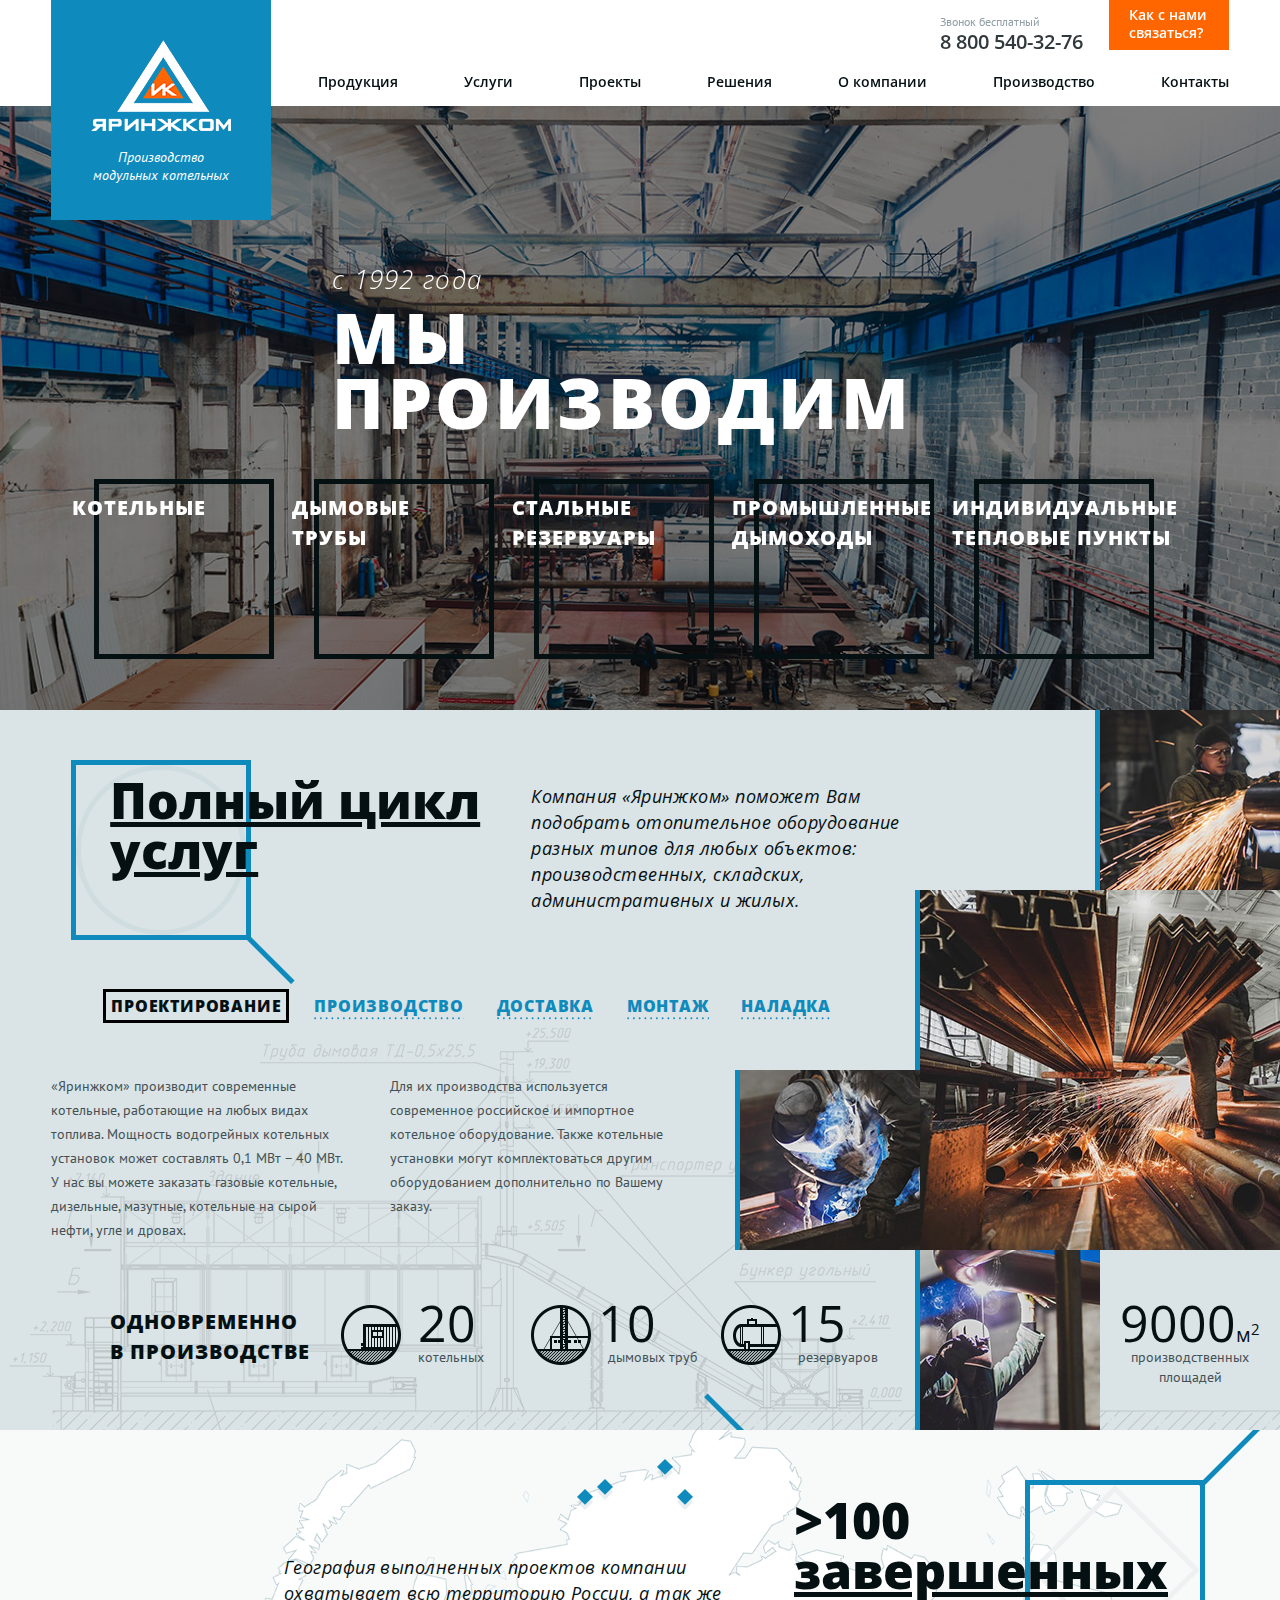
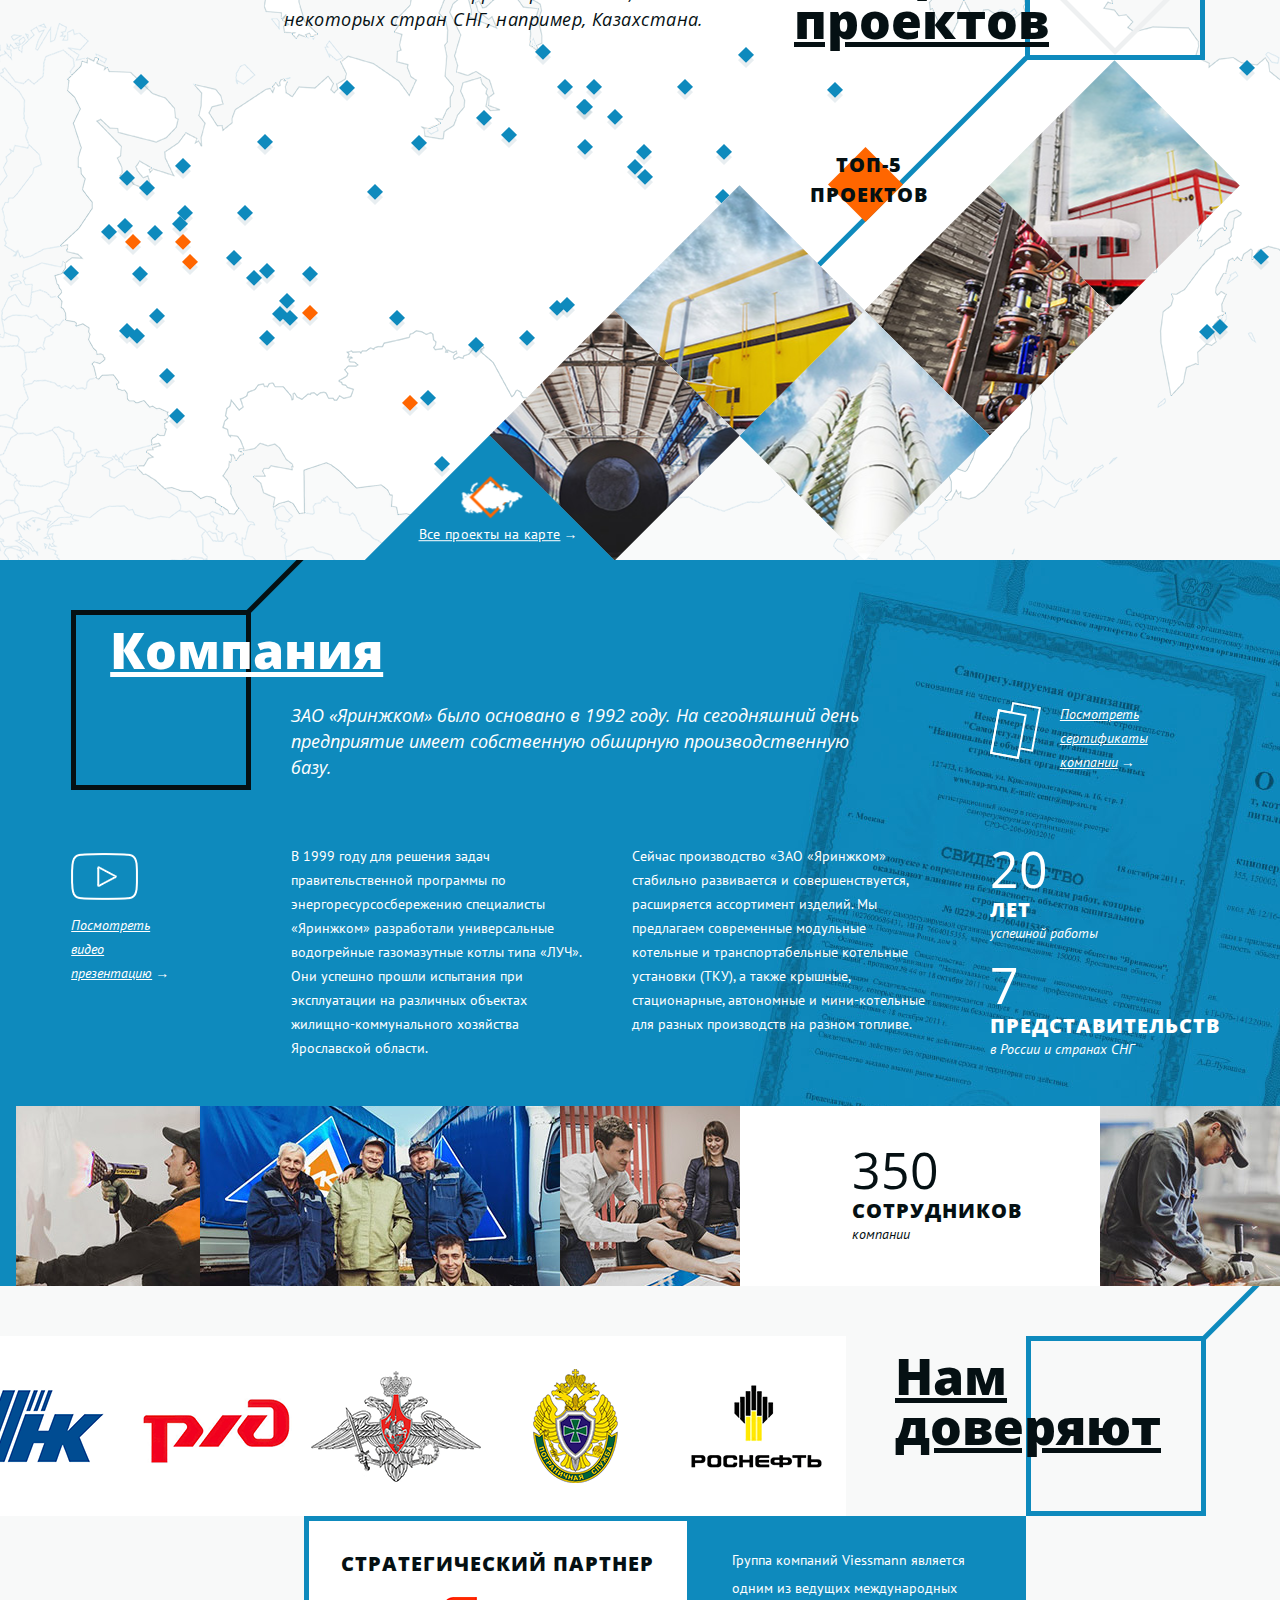
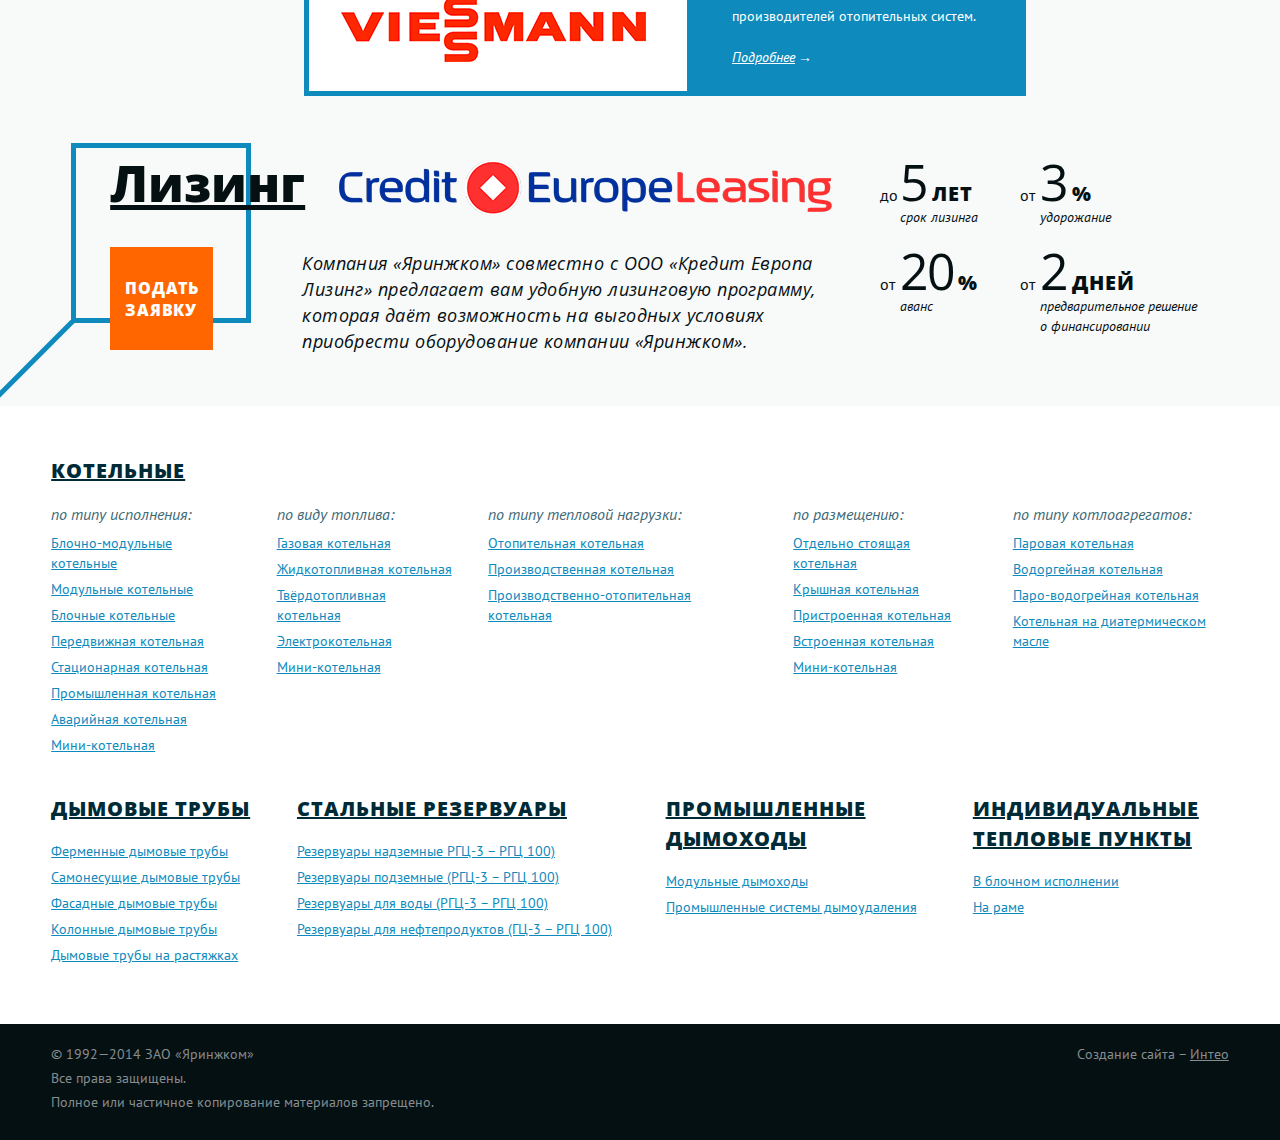
==== commit 2771d443: "Debug" ====
--- a/index.html
+++ b/index.html
@@ -124,7 +124,7 @@
         <span class="justify"></span>
       </div>
     </div></div></div>
-    <div class="intro">
+    <div class="intro loading">
     <script type="text/javascript">
                 
          
--- a/f/css/main.css
+++ b/f/css/main.css
@@ -58,12 +58,17 @@
   font-style: italic;
 }
 h1 {
-  font: 800 50px/50px'Open Sans', 'Helvetica Neue', Helvetica, Arial, sans-serif;
+  font: 800 50px/50px 'Open Sans', 'Helvetica Neue', Helvetica, Arial, sans-serif;
   margin: 0 0 21px;
   color: #051013;
 }
+.h1-menu {
+  font: 800 30px/30px 'Open Sans', 'Helvetica Neue', Helvetica, Arial, sans-serif;
+  margin: -8px 0 28px;
+  color: #051013;
+}
 h2 {
-  font: 800 30px/30px'Open Sans', 'Helvetica Neue', Helvetica, Arial, sans-serif;
+  font: 800 30px/30px 'Open Sans', 'Helvetica Neue', Helvetica, Arial, sans-serif;
   margin: 32px 0 26px;
   color: #051013;
 }
@@ -103,6 +108,12 @@
 }
 pre {
   overflow: auto;
+}
+.default {
+  font-size: 16px;
+  line-height: 28px;
+  color: #435155;
+  margin-bottom: 60px;
 }
 code,
 kbd,
@@ -560,7 +571,7 @@
   background: #f60;
   border: 0;
   color: #fff;
-  font: 800 16px/22px'Open Sans', 'Helvetica Neue', Helvetica, Arial, sans-serif;
+  font: 800 16px/22px 'Open Sans', 'Helvetica Neue', Helvetica, Arial, sans-serif;
   letter-spacing: .05em;
   text-transform: uppercase;
   margin-right: 30px;
@@ -667,6 +678,15 @@
   top: 0;
   background: url('/f/i/icons.png') -9999px -9999px no-repeat;
 }
+.iconize-camera{
+
+}
+.iconize-camera:before{
+  width: 60px;
+  background: url(/f/i/camera-icon.png);
+  height: 60px;
+}
+
 .iconize-total1:before {
   width: 60px;
   height: 60px;
@@ -710,10 +730,15 @@
   top: 50%;
   margin-top: -19px;
 }
+.iconize-menu.active,.menu__item.active {
+  color: #051013;
+}
 .iconize-menu_1:before {
   background-position: 0 -206px;
 }
 .iconize-menu_1:hover:before,
+.iconize-menu_1:active:before,
+.iconize-menu_1:focus:before,
 .iconize-menu_1.active:before {
   background-position: 0 -246px;
 }
@@ -721,6 +746,8 @@
   background-position: -40px -206px;
 }
 .iconize-menu_2:hover:before,
+.iconize-menu_2:active:before,
+.iconize-menu_2:focus:before,
 .iconize-menu_2.active:before {
   background-position: -40px -246px;
 }
@@ -728,6 +755,8 @@
   background-position: -80px -206px;
 }
 .iconize-menu_3:hover:before,
+.iconize-menu_3:active:before,
+.iconize-menu_3:focus:before,
 .iconize-menu_3.active:before {
   background-position: -80px -246px;
 }
@@ -735,6 +764,8 @@
   background-position: -120px -206px;
 }
 .iconize-menu_4:hover:before,
+.iconize-menu_4:active:before,
+.iconize-menu_4:focus:before,
 .iconize-menu_4.active:before {
   background-position: -120px -246px;
 }
@@ -742,6 +773,8 @@
   background-position: -160px -206px;
 }
 .iconize-menu_5:hover:before,
+.iconize-menu_5:active:before,
+.iconize-menu_5:focus:before,
 .iconize-menu_5.active:before {
   background-position: -160px -246px;
 }
@@ -780,7 +813,7 @@
   margin-top: -27px;
 }
 .short {
-  width: 520px;
+  width: 500px;
 }
 .cut {
   padding-left: 33px;
@@ -807,14 +840,13 @@
 }
 .zoomer {
   position: relative;
-  height: 577px;
+  height: 580px;
   overflow: hidden;
   border-left: 5px solid #0e8abd;
-  margin-bottom: 41px;
   background: #f8f8f8;
 }
 .zoomer img {
-  max-height: 577px;
+  max-height: 580px;
 }
 .bigcut .zoomer {
   margin-left: -41px;
@@ -825,11 +857,14 @@
   }
 }
 .phrase {
-  font: italic 400 18px/26px'Open Sans', 'Helvetica Neue', Helvetica, Arial, sans-serif;
+  font: italic 400 18px/26px 'Open Sans', 'Helvetica Neue', Helvetica, Arial, sans-serif;
   color: #051013;
   letter-spacing: .025em;
   padding: 20px 0;
   margin-bottom: 42px;
+}
+.phrase p {
+  margin: 0;
 }
 .rel {
   position: relative;
@@ -896,7 +931,7 @@
   float: right;
   text-align: left;
   width: 120px;
-  font: 600 14px/18px'Open Sans', 'Helvetica Neue', Helvetica, Arial, sans-serif;
+  font: 600 14px/18px 'Open Sans', 'Helvetica Neue', Helvetica, Arial, sans-serif;
   padding: 0 10px 0 20px;
   margin-left: 26px;
   height: 50px;
@@ -948,7 +983,7 @@
   margin-bottom: 3px;
 }
 .header__phone-num {
-  font: 600 20px/20px'Open Sans', 'Helvetica Neue', Helvetica, Arial, sans-serif;
+  font: 600 20px/20px 'Open Sans', 'Helvetica Neue', Helvetica, Arial, sans-serif;
   color: #32393c;
 }
 .header__menu {
@@ -967,7 +1002,7 @@
 .header__menu a:focus {
   display: inline-block;
   text-decoration: none;
-  font: 600 14px/20px'Open Sans', 'Helvetica Neue', Helvetica, Arial, sans-serif;
+  font: 600 14px/20px 'Open Sans', 'Helvetica Neue', Helvetica, Arial, sans-serif;
 }
 .header__menu a {
   padding: 5px 0 0;
@@ -991,6 +1026,17 @@
   -ms-transition: all .08s linear;
   -o-transition: all .08s linear;
   transition: all .08s linear;
+  background-color: #eee;
+}
+.intro.loading {
+  background-color: #f5f5f5;
+  background-image: -webkit-gradient(linear, 100% 0, 0 100%, color-stop(.25, rgba(255, 255, 255, .9)), color-stop(.25, transparent), color-stop(.5, transparent), color-stop(.5, rgba(255, 255, 255, .9)), color-stop(.75, rgba(255, 255, 255, .9)), color-stop(.75, transparent), to(transparent));
+  background-image: -moz-linear-gradient(45deg, rgba(255, 255, 255, .9) 25%, transparent 25%, transparent 50%, rgba(255, 255, 255, .9) 50%, rgba(255, 255, 255, .9) 75%, transparent 75%, transparent);
+  -webkit-background-size: 150px 150px;
+  -moz-background-size: 150px 150px;
+  background-size: 150px 150px;
+  -webkit-animation: move 2s linear infinite;
+  -moz-animation: move 2s linear infinite;
 }
 .intro .wrap {
   position: relative;
@@ -1004,7 +1050,6 @@
   height: 604px;
   margin-left: -960px;
   margin-top: -302px;
-  background: #777;
 }
 .intro__slide ul,
 .intro__slide li {
@@ -1025,8 +1070,8 @@
   width: 100%;
   height: 100%;
   background: #000;
-  opacity: .6;
-  filter: alpha(opacity=60);
+  opacity: .45;
+  filter: alpha(opacity=45);
   z-index: 60;
 }
 .intro__title {
@@ -1042,12 +1087,12 @@
   transition: all .1s linear;
 }
 .intro__title-name {
-  font: 300 italic 26px/50px'Open Sans', 'Helvetica Neue', Helvetica, Arial, sans-serif;
+  font: 300 italic 26px/50px 'Open Sans', 'Helvetica Neue', Helvetica, Arial, sans-serif;
   letter-spacing: .05em;
   margin-bottom: 1px;
 }
 .intro__title-text {
-  font: 800 70px/65px'Open Sans', 'Helvetica Neue', Helvetica, Arial, sans-serif;
+  font: 800 70px/65px 'Open Sans', 'Helvetica Neue', Helvetica, Arial, sans-serif;
   letter-spacing: .05em;
   text-transform: uppercase;
 }
@@ -1063,7 +1108,7 @@
   transition: all .1s linear;
 }
 .intro__menu-item {
-  font: 800 20px/30px'Open Sans', 'Helvetica Neue', Helvetica, Arial, sans-serif;
+  font: 800 20px/30px 'Open Sans', 'Helvetica Neue', Helvetica, Arial, sans-serif;
   display: inline-block;
   margin-right: 36px;
   vertical-align: top;
@@ -1130,10 +1175,10 @@
     top: 100px;
   }
   .intro__title-name {
-    font: 300 italic 24px/48px'Open Sans', 'Helvetica Neue', Helvetica, Arial, sans-serif;
+    font: 300 italic 24px/48px 'Open Sans', 'Helvetica Neue', Helvetica, Arial, sans-serif;
   }
   .intro__title-text {
-    font: 800 62px/58px'Open Sans', 'Helvetica Neue', Helvetica, Arial, sans-serif;
+    font: 800 62px/58px 'Open Sans', 'Helvetica Neue', Helvetica, Arial, sans-serif;
   }
   .intro__menu {
     top: 320px;
@@ -1171,7 +1216,7 @@
   height: 249px;
 }
 .services__intro-title {
-  font: 800 50px/50px'Open Sans', 'Helvetica Neue', Helvetica, Arial, sans-serif;
+  font: 800 50px/50px 'Open Sans', 'Helvetica Neue', Helvetica, Arial, sans-serif;
   float: left;
   width: 480px;
   padding: 0 20px 0 59px
@@ -1185,14 +1230,14 @@
   color: #f60;
 }
 .services__intro-text {
-  font: italic 400 18px/26px'Open Sans', 'Helvetica Neue', Helvetica, Arial, sans-serif;
+  font: italic 400 18px/26px 'Open Sans', 'Helvetica Neue', Helvetica, Arial, sans-serif;
   float: left;
   width: 390px;
   letter-spacing: .025em;
   padding-top: 8px;
 }
 .services__menu {
-  font: 800 16px/28px'Open Sans', 'Helvetica Neue', Helvetica, Arial, sans-serif;
+  font: 800 16px/28px 'Open Sans', 'Helvetica Neue', Helvetica, Arial, sans-serif;
   text-transform: uppercase;
   letter-spacing: .05em;
   padding-left: 52px;
@@ -1236,7 +1281,7 @@
   padding-left: 59px;
 }
 .services__total-title {
-  font: 800 20px/30px'Open Sans', 'Helvetica Neue', Helvetica, Arial, sans-serif;
+  font: 800 20px/30px 'Open Sans', 'Helvetica Neue', Helvetica, Arial, sans-serif;
   letter-spacing: .05em;
   display: inline-block;
   margin-right: 15px;
@@ -1267,7 +1312,7 @@
 }
 .services__total-item b,
 .services__total-extra b {
-  font: 400 50px/48px'Open Sans', 'Helvetica Neue', Helvetica, Arial, sans-serif;
+  font: 400 50px/48px 'Open Sans', 'Helvetica Neue', Helvetica, Arial, sans-serif;
   display: block;
   color: #051013;
 }
@@ -1337,7 +1382,7 @@
   height: 180px;
   color: #fff;
   text-transform: uppercase;
-  font: 800 16px/22px'Open Sans', 'Helvetica Neue', Helvetica, Arial, sans-serif;
+  font: 800 16px/22px 'Open Sans', 'Helvetica Neue', Helvetica, Arial, sans-serif;
   text-align: center;
   vertical-align: center;
   letter-spacing: .05em;
@@ -1371,7 +1416,7 @@
   background: url(/f/i/map-bg.png) right top no-repeat;
 }
 .map__title {
-  font: 800 50px/50px'Open Sans', 'Helvetica Neue', Helvetica, Arial, sans-serif;
+  font: 800 50px/50px 'Open Sans', 'Helvetica Neue', Helvetica, Arial, sans-serif;
   float: right;
   width: 466px;
   padding: 65px 20px 0 0px
@@ -1385,7 +1430,7 @@
   color: #f60;
 }
 .map__text {
-  font: italic 400 18px/26px'Open Sans', 'Helvetica Neue', Helvetica, Arial, sans-serif;
+  font: italic 400 18px/26px 'Open Sans', 'Helvetica Neue', Helvetica, Arial, sans-serif;
   float: left;
   width: 450px;
   letter-spacing: .025em;
@@ -1397,7 +1442,7 @@
   position: absolute;
   top: 320px;
   right: 301px;
-  font: 800 20px/30px'Open Sans', 'Helvetica Neue', Helvetica, Arial, sans-serif;
+  font: 800 20px/30px 'Open Sans', 'Helvetica Neue', Helvetica, Arial, sans-serif;
   letter-spacing: .05em;
   text-transform: uppercase;
 }
@@ -1557,11 +1602,11 @@
 }
 .about__title {
   padding: 35px 0 0 59px;
-  font: 800 50px/50px'Open Sans', 'Helvetica Neue', Helvetica, Arial, sans-serif;
+  font: 800 50px/50px 'Open Sans', 'Helvetica Neue', Helvetica, Arial, sans-serif;
   margin-bottom: 27px;
 }
 .about__intro {
-  font: italic 400 18px/26px'Open Sans', 'Helvetica Neue', Helvetica, Arial, sans-serif;
+  font: italic 400 18px/26px 'Open Sans', 'Helvetica Neue', Helvetica, Arial, sans-serif;
   margin: 0 340px 64px 240px;
 }
 .about__video {
@@ -1598,11 +1643,11 @@
   display: block;
 }
 .about__fact-num {
-  font: 400 50px/50px'Open Sans', 'Helvetica Neue', Helvetica, Arial, sans-serif;
+  font: 400 50px/50px 'Open Sans', 'Helvetica Neue', Helvetica, Arial, sans-serif;
   margin-bottom: 4px;
 }
 .about__fact-measure {
-  font: 800 20px/24px'Open Sans', 'Helvetica Neue', Helvetica, Arial, sans-serif;
+  font: 800 20px/24px 'Open Sans', 'Helvetica Neue', Helvetica, Arial, sans-serif;
   text-transform: uppercase;
   letter-spacing: 1px;
   margin-bottom: 1px;
@@ -1669,7 +1714,7 @@
   position: relative;
 }
 .brands__title {
-  font: 800 50px/50px'Open Sans', 'Helvetica Neue', Helvetica, Arial, sans-serif;
+  font: 800 50px/50px 'Open Sans', 'Helvetica Neue', Helvetica, Arial, sans-serif;
   float: right;
   width: 385px;
   padding-right: 30px;
@@ -1771,7 +1816,7 @@
   float: left;
 }
 .partner__title {
-  font: 800 20px/30px'Open Sans', 'Helvetica Neue', Helvetica, Arial, sans-serif;
+  font: 800 20px/30px 'Open Sans', 'Helvetica Neue', Helvetica, Arial, sans-serif;
   color: #051013;
   margin-bottom: 18px;
   letter-spacing: .05em;
@@ -1801,7 +1846,7 @@
   position: relative;
 }
 .leasing__title {
-  font: 800 50px/50px'Open Sans', 'Helvetica Neue', Helvetica, Arial, sans-serif;
+  font: 800 50px/50px 'Open Sans', 'Helvetica Neue', Helvetica, Arial, sans-serif;
   padding: 0 0 0 59px;
   position: relative;
   width: 270px;
@@ -1848,11 +1893,11 @@
   margin-left: -20px;
 }
 .leasing__fact-value {
-  font: 400 50px/48px'Open Sans', 'Helvetica Neue', Helvetica, Arial, sans-serif;
+  font: 400 50px/48px 'Open Sans', 'Helvetica Neue', Helvetica, Arial, sans-serif;
   letter-spacing: -.05em;
 }
 .leasing__fact-value b {
-  font: 800 20px/30px'Open Sans', 'Helvetica Neue', Helvetica, Arial, sans-serif;
+  font: 800 20px/30px 'Open Sans', 'Helvetica Neue', Helvetica, Arial, sans-serif;
   text-transform: uppercase;
   margin-left: 5px;
   letter-spacing: .05em;
@@ -1877,7 +1922,7 @@
   width: 103px;
   height: 103px;
   background: #f60;
-  font: 800 16px/22px'Open Sans', 'Helvetica Neue', Helvetica, Arial, sans-serif;
+  font: 800 16px/22px 'Open Sans', 'Helvetica Neue', Helvetica, Arial, sans-serif;
   letter-spacing: .05em;
   position: relative;
   text-transform: uppercase;
@@ -1901,7 +1946,7 @@
 }
 .leasing__text {
   margin-left: 192px;
-  font: italic 400 18px/26px'Open Sans', 'Helvetica Neue', Helvetica, Arial, sans-serif;
+  font: italic 400 18px/26px 'Open Sans', 'Helvetica Neue', Helvetica, Arial, sans-serif;
   letter-spacing: .025em;
   padding-top: 3px;
 }
@@ -1932,7 +1977,7 @@
   margin-bottom: 6px;
 }
 .catalog__title {
-  font: 800 20px/30px'Open Sans', 'Helvetica Neue', Helvetica, Arial, sans-serif;
+  font: 800 20px/30px 'Open Sans', 'Helvetica Neue', Helvetica, Arial, sans-serif;
   text-transform: uppercase;
   letter-spacing: .05em;
   margin-bottom: 17px;
@@ -1960,6 +2005,7 @@
 }
 .inner__wrap {
   margin: 0 4%;
+  position: relative;
 }
 .inner__menu {
   float: left;
@@ -2081,6 +2127,8 @@
   margin-top: 19px;
   margin-left: 9px;
   margin-bottom: -2px;
+  padding-left: 40px;
+  margin-right: 3px;
 }
 .menu ul ul {
   margin: 10px 0 0 20px;
@@ -2095,9 +2143,60 @@
 }
 .menu__item {
   text-transform: uppercase;
-  font: 800 16px/22px'Open Sans', 'Helvetica Neue', Helvetica, Arial, sans-serif;
+  font: 800 16px/22px 'Open Sans', 'Helvetica Neue', Helvetica, Arial, sans-serif;
   letter-spacing: .05em;
   text-decoration: none;
+}
+.menu__block {
+  position: relative;
+}
+.menu__block ul + ul {
+  margin-top: 25px;
+}
+.menu__extra {
+  position: absolute;
+  left: 20px;
+  top: -30px;
+  z-index: 10;
+  border: 3px solid #f7f9f9;
+  border-right: 0;
+  background: #fff;
+  display: none;
+}
+.menu__extra-table {
+  display: table;
+}
+.menu__extra-holder {
+  display: table-row;
+}
+.menu__extra-item {
+  border-right: 3px solid #f7f9f9;
+  display: table-cell;
+  vertical-align: top;
+}
+.menu__extra-item:hover {
+  background: #f7f9f9;
+}
+.menu__extra-item-holder {
+  padding: 27px 17px 36px 26px;
+  width: 217px;
+}
+@media all and (max-width: 1190px) {
+  .menu__extra-item_secondary .menu__extra-item-holder {
+    font-size: 12px;
+    width: 170px;
+  }
+}
+.menu__extra-item .iconize-menu {
+  margin-left: 0;
+}
+.menu__extra-item ul {
+  padding-left: 0;
+  margin-left: 0;
+  margin-right: 4px;
+}
+.menu__extra-item_secondary {
+  padding-top: 22px;
 }
 .path {
   margin-bottom: 50px;
@@ -2110,6 +2209,15 @@
 .path a:focus,
 .path a:active {
   color: #051013;
+}
+
+.path_color_white {
+  color: #b6c2c5;
+}
+.path_color_white  a:hover,
+.path_color_white  a:focus,
+.path_color_white  a:active {
+  color: #fff;
 }
 .tabs {
   font-size: 18px;
@@ -2221,11 +2329,11 @@
   padding: ;
 }
 .contacts__title {
-  font: 800 30px/40px'Open Sans', 'Helvetica Neue', Helvetica, Arial, sans-serif;
+  font: 800 30px/40px 'Open Sans', 'Helvetica Neue', Helvetica, Arial, sans-serif;
   margin-bottom: 34px;
 }
 .contacts__subtitle {
-  font: 600 20px/30px'Open Sans', 'Helvetica Neue', Helvetica, Arial, sans-serif;
+  font: 600 20px/30px 'Open Sans', 'Helvetica Neue', Helvetica, Arial, sans-serif;
   margin-left: 16px;
 }
 .contacts__item {
@@ -2235,14 +2343,14 @@
   margin: 0;
 }
 .contacts__item-title {
-  font: 600 16px/24px'Open Sans', 'Helvetica Neue', Helvetica, Arial, sans-serif;
+  font: 600 16px/24px 'Open Sans', 'Helvetica Neue', Helvetica, Arial, sans-serif;
   color: #5bc4f0;
 }
 .contacts__item-phone {
-  font: 400 40px/40px'Open Sans', 'Helvetica Neue', Helvetica, Arial, sans-serif;
+  font: 400 40px/40px 'Open Sans', 'Helvetica Neue', Helvetica, Arial, sans-serif;
 }
 .contacts__item-phonecode {
-  font: 400 20px/40px'Open Sans', 'Helvetica Neue', Helvetica, Arial, sans-serif;
+  font: 400 20px/40px 'Open Sans', 'Helvetica Neue', Helvetica, Arial, sans-serif;
 }
 .contacts__email {
   margin-top: -2px;
@@ -2272,11 +2380,11 @@
   min-width: 130px;
 }
 .contacts__branch-title {
-  font: 600 16px/24px'Open Sans', 'Helvetica Neue', Helvetica, Arial, sans-serif;
+  font: 600 16px/24px 'Open Sans', 'Helvetica Neue', Helvetica, Arial, sans-serif;
   margin-bottom: 5px;
 }
 .contacts__branch-phone {
-  font: 400 15px/24px'Open Sans', 'Helvetica Neue', Helvetica, Arial, sans-serif;
+  font: 400 15px/24px 'Open Sans', 'Helvetica Neue', Helvetica, Arial, sans-serif;
   margin-bottom: 0;
 }
 .contacts__feedback {
@@ -2299,7 +2407,7 @@
 }
 .contacts__callback,
 .contacts__callback b {
-  font: 600 16px/22px'Open Sans', 'Helvetica Neue', Helvetica, Arial, sans-serif;
+  font: 600 16px/22px 'Open Sans', 'Helvetica Neue', Helvetica, Arial, sans-serif;
 }
 .contacts__callback,
 .contacts__callback:hover,
@@ -2325,7 +2433,7 @@
   width: 120px;
 }
 .contacts__feedback-letter {
-  font: 600 16px/22px'Open Sans', 'Helvetica Neue', Helvetica, Arial, sans-serif;
+  font: 600 16px/22px 'Open Sans', 'Helvetica Neue', Helvetica, Arial, sans-serif;
   width: 120px;
   padding-left: 20px;
 }
@@ -2346,7 +2454,7 @@
     width: 32%;
   }
   .contacts__item-phone {
-    font: 400 40px/40px'Open Sans', 'Helvetica Neue', Helvetica, Arial, sans-serif;
+    font: 400 40px/40px 'Open Sans', 'Helvetica Neue', Helvetica, Arial, sans-serif;
   }
   .contacts__branch {
     width: 47%;
@@ -2510,12 +2618,7 @@
   -ms-transition: all .2s linear;
   -o-transition: all .2s linear;
   transition: all .2s linear;
-}
-[data-current='0'] .swapper {
-  height: 620px;
-}
-[data-current='1'] .swapper {
-  height: 661px;
+  margin-bottom: 41px;
 }
 .swapper__item {
   position: relative;
@@ -2701,3 +2804,2192 @@
 * html .jspCorner {
   margin: 0 -3px 0 0;
 }
+
+.production__mask {
+  background: #000;
+  opacity: 0.6;
+  width: 100%;
+  height: 100%;
+  position: absolute;
+  top: 0;
+  left: 0;
+}
+
+.production {
+  width: 100%;
+  height: 604px;
+  position: relative;
+  background: url(/f/i/intro_2.jpg) center top no-repeat;
+}
+
+.production__wrap {
+  margin: 0 auto;
+  max-width: 1280px;
+  min-width: 980px;
+  position: relative;
+  width: 100%;
+  z-index: 10;
+}
+
+.production__content {
+  padding-left: 315px;
+  padding-top: 32px;
+} 
+
+.production__icon {
+  background: url(/f/i/production.png) no-repeat;
+  position: absolute;
+  top: 93px;
+  left: 265px;
+  height: 520px;
+  width: 600px;
+  z-index: -1;
+}
+
+.production__title {
+  color: #fff;
+  font-weight: bold;
+  display: block;
+  margin-top: 50px;
+  font: 800 50px/50px 'Open Sans','Helvetica Neue',Helvetica,Arial,sans-serif;
+}
+
+.production__text {
+  color: #fff;
+  font: italic 400 18px/26px 'Open Sans', 'Helvetica Neue', Helvetica, Arial, sans-serif;
+  display: block;
+  margin-top: 80px;
+  z-index: 20;
+  width: 92%;
+  letter-spacing: .025em;
+}
+
+.production__item {
+  float: left;
+  margin-top: 45px;
+  margin-left: 10px;
+}
+
+.production__item:last-child {
+  margin-right: -100%;
+}
+
+.production__item_first {
+  margin-right: 82px;
+  margin-left: 0;
+}
+
+.production__item-title {
+  font: 50px/50px 'Open Sans', 'Helvetica Neue', Helvetica, Arial, sans-serif;
+  color: #fff;
+  display: block;
+  margin-bottom: 4px;
+}
+
+.production__item-title_small {
+  font-size: 20px;
+  line-height: 20px;
+}
+
+.production__item-text {
+  color: #fff;
+  font-size: 20px;
+  display: block;
+  font: 800 20px/25px 'Open Sans', 'Helvetica Neue', Helvetica, Arial, sans-serif;
+  text-transform: uppercase;
+  width: 200px;
+  letter-spacing: .05em;
+  margin-top: 0;
+}
+
+@media all and (max-width: 1190px) {
+  .production__text{
+    width: 620px;
+  }
+  
+  .production__item{
+    margin-left: 28px;
+    width: 190px;
+  }
+  
+  .production__item_first{
+    margin-left: 0;
+  }
+}
+
+.our-product {
+  width: 100%;
+  height: 601px;
+  background: url(/f/i/production2.jpg) center top no-repeat;
+  background-size: 100% auto;
+  position: relative;
+}
+
+@media all and (max-width: 1320px) {
+  .our-product {
+    background-size: auto 100%;
+  }
+}
+
+.our-product__wrap {
+  margin: 0 auto;
+  max-width: 1280px;
+  min-width: 980px;
+  position: relative;
+  width: 100%;
+  z-index: 10;
+}
+
+.our-product__content {
+  float: right;
+  padding-right: 50px;
+  padding-top: 160px;
+  margin-right: 75px;
+  width: 40%;
+  position: relative;
+}
+
+.our-product__content:before {
+  content: '';
+  background: url(/f/i/our-products.png);
+  width: 609px;
+  height: 601px;
+  top: 0;
+  left: -360px;
+  position: absolute;
+  z-index: -1;
+}
+
+.our-product__title{
+  color: #fff;
+  font-weight: bold;
+  display: block;
+  font: 800 30px 'Open Sans', 'Helvetica Neue', Helvetica, Arial, sans-serif;
+  line-height:40px;
+}
+
+.our-product__text{
+  color: #fff;
+  font: 16px 'Open Sans', 'Helvetica Neue', Helvetica, Arial, sans-serif;
+  padding-top: 25px;
+  line-height: 27px;
+  letter-spacing: .01px;
+}
+
+@media all and (max-width: 1190px) {
+  .our-product__title{
+    padding-right: 20px;
+    font-size: 28px;
+    line-height: 37px;
+  }
+  .our-product__text {
+    padding-right: 20px;
+    padding-top: 10px;
+    font-size: 14px;
+    line-height: 24px;
+  }
+}
+
+.employ {
+  width: 100%;
+  height: 601px;
+  background: url(/f/i/production3.jpg) center top no-repeat;
+  position: relative;
+}
+
+.employ__wrap {
+  margin: 0 auto;
+  max-width: 1280px;
+  min-width: 980px;
+  position: relative;
+  width: 100%;
+  z-index: 10;
+}
+
+.employ__wrap:before {
+  content: '';
+  position: absolute;
+  background: url(/f/i/employ-back.png);
+  width: 610px;
+  height: 601px;
+  top: 0;
+  left: -40px;
+  z-index: -1;
+}
+
+
+
+.employ__title{
+  color: #fff;
+  font-weight: bold;
+  display: block;
+  padding: 15px 50px 0 125px;
+  font: 800 30px 'Open Sans', 'Helvetica Neue', Helvetica, Arial, sans-serif;
+  line-height:40px;
+  width: 650px;
+}
+
+.employ__title_big {
+  font-size: 59px;
+  display: block;
+  padding: 155px 50px 0 125px;
+}
+
+.employ__text {
+  color: #fff;
+  font: 16px/27px 'Open Sans', 'Helvetica Neue', Helvetica, Arial, sans-serif;
+  padding: 25px 130px 0 125px;
+  letter-spacing: .01px;
+  width: 700px;
+}
+
+.area {
+  width: 100%;
+  height: 601px;
+  background: url(/f/i/production4.jpg) center top no-repeat;
+  position: relative;
+  z-index: 10;
+}
+
+.area__wrap {
+  margin: 0 auto;
+  max-width: 1280px;
+  min-width: 980px;
+  position: relative;
+  width: 100%;
+  z-index: 10;
+}
+
+.area__content {
+  float: right;
+  padding-right: 20px;
+  padding-top: 160px;
+  margin-right: 75px;
+  width: 40%;
+  position: relative;
+}
+
+.area__title {
+  color: #051013;
+  font: 700 30px/40px 'Open Sans', 'Helvetica Neue', Helvetica, Arial, sans-serif;
+  display: block;
+}
+
+.area__title_big{
+  padding: 70px 20px 5px 0;
+  font-size: 59px;  
+}
+
+.area__title_small{
+  padding: 0;
+  display: inline;
+}
+
+.area__link{
+  display: inline-block;
+  text-decoration: none;
+  border-bottom: 4px dotted #0e8abd;
+  line-height: 35px;
+}
+
+.area__link:hover{
+  color: #ff6600;
+  border-bottom: 4px dotted #ff6600;
+}
+
+.area__content:before {
+  content: '';
+  background: url("/f/i/area.png") left top no-repeat;
+  height: 601px;
+  left: -300px;
+  position: absolute;
+  top: 0;
+  width: 609px;
+  z-index: -1;
+}
+
+.facility {
+  width: 100%;
+  position: relative;
+  overflow: hidden;
+  z-index: 10;
+  background-color: #f7f8f9;
+  background-image: -webkit-gradient(linear, 100% 0, 0 100%, color-stop(.25, rgba(255, 255, 255, .4)), color-stop(.25, transparent), color-stop(.5, transparent), color-stop(.5, rgba(255, 255, 255, .4)), color-stop(.75, rgba(255, 255, 255, .4)), color-stop(.75, transparent), to(transparent));
+  background-image: -moz-linear-gradient(45deg, rgba(255, 255, 255, .4) 25%, transparent 25%, transparent 50%, rgba(255, 255, 255, .4) 50%, rgba(255, 255, 255, .4) 75%, transparent 75%, transparent);
+  -webkit-background-size: 150px 150px;
+  -moz-background-size: 150px 150px;
+  background-size: 150px 150px;
+  -webkit-animation: move 2s linear infinite;
+  -moz-animation: move 2s linear infinite;
+}
+
+@-webkit-keyframes move {
+  0% {
+    background-position: 0 0;
+  }
+  100% {
+    background-position: 150px 0;
+  }
+}
+
+@-moz-keyframes move {
+  0% {
+    background-position: 0 0;
+  }
+  100% {
+    background-position: 150px 0;
+  }
+}
+
+.facility__image {
+  background: url(/f/i/intro_1.jpg);
+  background-size: auto 100%;
+  background-position: center top;
+}
+
+.facility__wrap {
+  margin-left: 30%;
+  background: #fff;
+  position: relative;
+}
+
+.facility__wrap:before {
+  content: "";
+  display: block;
+  background: url(/f/i/facility-back.png) no-repeat;
+  position: absolute;
+  top: 0;
+  left: -74px;
+  height: 550px;
+  width: 559px;
+}
+
+.facility__holder {
+  width: 980px;
+  padding: 93px 0 39px 51px;
+  position: relative;
+}
+
+.facility__see-photo-link {
+  text-decoration: underline;
+}
+
+.facility__see-photo,
+.facility__see-photo:focus{
+  display: block;
+  background: #0e8abd;
+  width: 180px;
+  height: 180px;
+  color: #fff;
+  top: 250px;
+  position: absolute;
+  left: -180px;
+  padding: 105px 0 0 25px;
+  font: italic 400 14px/26px 'Open Sans', 'Helvetica Neue', Helvetica, Arial, sans-serif;
+  z-index: 99;
+  cursor: pointer;
+}
+
+.facility__see-photo:before{
+  content: '';
+  position: absolute;
+  background: url(/f/i/see-photo-icon.png);
+  width: 76px;
+  height: 57px;
+  top: 35px;
+  left: 45px;
+}
+
+.facility__see-photo:after{
+  content: "\2192";
+  color: #fff;
+  margin-left: 3px;
+  display: inline-block;
+
+}
+
+.facility__see-photo:hover{
+  background: #ff6600;
+  color: #fff;
+}
+
+.facility__switch {
+  margin-bottom: 42px;
+}
+
+.facility__switch-item {
+  display: inline-block;
+  margin-right: 30px;
+  width: 200px;
+  vertical-align: top;
+  padding-top: 24px;
+}
+
+.facility__switch-item_state_active {
+  width: 370px;
+  padding-top: 0;
+}
+
+@media all and (max-width: 1350px) {
+  .facility__holder {
+    width: 850px;
+  }
+  .facility__switch-item {
+    margin-right: 20px;
+  }
+  .facility__switch-item {
+    width: 190px;
+  }
+  .facility__switch-item_state_active {
+    width: 360px;
+  }
+}
+
+@media all and (max-width: 1190px) {
+  .facility__holder {
+    width: 740px;
+  }
+  .facility__holder {
+    padding-left: 39px;
+  }
+  .facility__switch-item {
+    margin-right: 15px;
+  }
+  .facility__switch-item {
+    width: 180px;
+  }
+  .facility__switch-item_state_active {
+    width: 250px;
+  }
+  .facility__switch-link {
+    font-size: 18px!important;
+  }
+  .facility__switch-item_state_active .facility__switch-link {
+    font-size: 22px!important;
+  }
+}
+
+@media all and (max-width: 1100px) {
+  .production__item {
+    margin-left: 18px;
+    width: 175px;
+  }
+  .production__item_first {
+    margin-right: 72px;
+    margin-left: 0;
+  }
+}
+
+.facility__switch-link{
+  display: inline;
+  color: #0e8abd;
+  border-bottom: 2px dotted #0e8abd;
+  font: 600 20px 'PT Sans', 'Helvetica Neue', Helvetica, Arial, sans-serif;
+  cursor: pointer;
+  letter-spacing: .1px;
+}
+
+.facility__switch-link:hover{
+  color: #ff6600;
+  border-bottom: 2px dotted #ff6600;
+}
+
+.facility__switch-address{
+  display: none;
+  border: none;
+  color: #051013;
+  font: 600 20px 'PT Sans', 'Helvetica Neue', Helvetica, Arial, sans-serif;
+  padding-top: 14px;
+}
+
+.facility__switch-item_state_active .facility__switch-link{
+  color: #051013;
+  border: none;
+  font: 800 30px 'Open Sans', 'Helvetica Neue', Helvetica, Arial, sans-serif;
+}
+
+.facility__switch-item_state_active .facility__switch-link:hover{
+  cursor: auto;
+  color: #000;
+  border: none;
+}
+
+.facility__switch-item_state_active .facility__switch-address{
+  display: block;
+}
+
+.facility__switch-item_3{
+  margin-right: 0;
+}
+
+.facility__switch-container{
+  display: none;
+  margin-left: 30px;
+}
+
+.facility__switch-container_state_active{
+  display: block;
+}
+
+.facility__switch-container-item{
+  margin-top: 14px;
+}
+
+.facility__pretext {
+  float: left;
+  margin-top: 9px;
+}
+
+.facility__pretext_type_letters {
+  margin-top: 39px;
+}
+
+.facility__pretext-cont{
+  display: block;
+  padding-top: 10px;
+  font: 800 14px/20px 'PT Sans', 'Helvetica Neue', Helvetica, Arial, sans-serif;
+  width: 140px;
+  text-transform: uppercase;
+}
+
+.facility__pretext-cont_size_big{
+  font: 50px/48px 'Open Sans', 'Helvetica Neue', Helvetica, Arial, sans-serif;
+}
+
+.facility__pretext-cont_size_small{
+  font: normal 18px 'Open Sans', 'Helvetica Neue', Helvetica, Arial, sans-serif;;
+}
+
+.facility__text{
+  font: 16px/28px 'PT Sans', 'Helvetica Neue', Helvetica, Arial, sans-serif;
+  margin-left: 169px;
+  padding-right: 60px;
+}
+
+.facility__text p {
+  margin-bottom: 20px;
+}
+
+.facility__text-extra {
+  margin-top: 30px;
+}
+
+.facility__text_font_italic{
+  font-style: italic;
+}
+
+.facility__extra {
+  border-top: 3px solid #f7f9f9;
+  padding-top: 3px;
+  background: #fff;
+  position: relative;
+  margin-top: 20px;
+}
+
+.facility__extra .facility__switch-container-item {
+  margin-top: 37px;
+}
+
+.facility__extra .facility__switch-container-item:first-child {
+  margin-top: 31px;
+}
+
+.facility__text .facility__title{
+  font: bold 20px 'PT Sans', 'Helvetica Neue', Helvetica, Arial, sans-serif;
+  margin-bottom: 12px;
+}
+
+.spec {
+  position: relative;
+  z-index: 10;
+}
+
+.spec:before {
+  background: url(/f/i/spec-back.png) no-repeat scroll left top rgba(0, 0, 0, 0);
+  content: '';
+  display: block;
+  height: 100%;
+  left: -8px;
+  position: absolute;
+  top: -12px;
+  width: 920px;
+  z-index: -1;
+}
+
+.spec__title {
+  font: 800 50px 'Open Sans', 'Helvetica Neue', Helvetica, Arial, sans-serif;
+  display: block;
+  color: #051013;
+}
+
+.spec__text {
+  font: italic 18px 'Open Sans', 'Helvetica Neue', Helvetica, Arial, sans-serif;
+  color: #051013;
+  padding-top: 30px;
+  padding-right: 20px;
+  width: 97%;
+  letter-spacing: .5px;
+}
+
+.spec__item-title{
+  position: relative;
+}
+
+.spec__item-title:before{
+  position: absolute;
+  content: '';
+  width: 60px;
+}
+
+.spec__detail-wrap {
+  margin-top: 30px;
+}
+
+.spec__detail {
+  width: 47%;
+  float: left;
+  padding-left: 78px;
+  position: relative;
+  min-height: 170px;
+  padding-bottom: 10px;
+}
+
+.spec__detail_1 {
+  margin-right: 5%;
+}
+
+.spec__detail-title {
+  position: relative;
+  color: #2a3639;
+  display: block;
+  width: 90%;
+  font: bold 20px 'PT Sans', 'Helvetica Neue', Helvetica, Arial, sans-serif;
+}
+
+.spec__detail:before {
+  position: absolute;
+  background: url(/f/i/spec-icons.png);
+  content: '';
+  width: 60px;
+  height: 60px;
+  top: 0;
+  left: 0px;
+}
+
+.spec__detail_1:before {
+  background-position: 0 0;
+}
+
+.spec__detail_2:before {
+  background-position: -60px 0;
+}
+
+.spec__detail_3:before {
+  background-position: -120px 0;
+}
+
+.spec__detail_3 {
+  min-height: 0 !important;
+  padding-bottom: 0 !important;
+}
+
+.spec__detail-text {
+  position: relative;
+  color: #2a3639;
+  padding-top: 10px;
+  display: block;
+  font: 16px 'PT Sans', 'Helvetica Neue', Helvetica, Arial, sans-serif;
+}
+
+.spec__select {
+  padding-top: 20px;
+  margin-top: 20px;
+  border-top: 3px solid #f7f9f9;
+  background: #fff;
+}
+
+.spec__select-item {
+  height: 195px;
+  width: 100%;
+  position: relative;
+  background: #f7f9f9;
+  margin-bottom: 20px;
+}
+
+.spec__select-item:hover {
+  background: #ff6600;
+}
+
+.spec__select-item:hover  .spec__select-item-mask {
+  opacity: 0;
+}
+
+.spec__select-item:hover .spec__select-item-title {
+  color: #fff;
+  border-bottom: 2px solid #fff;
+}
+
+.spec__select-item:hover .spec__select-item-info {
+  color: #fff;
+}
+
+.spec__select-item_in-time .spec__select-item-title:before  {
+  background-position: 0 0;
+}
+
+.spec__select-item_in-time:hover .spec__select-item-title:before {
+  background-position: 0 -30px;
+}
+
+.spec__select-item_in-stock .spec__select-item-title:before  {
+  background-position: -30px 0;
+}
+
+.spec__select-item_in-stock:hover .spec__select-item-title:before {
+  background-position: -30px -30px;
+}
+
+.spec__select-item-mask {
+  width: 289px;
+  height: 195px;
+  float: left;
+  position: absolute;
+  background: #f7f9f9;
+  opacity: .5;
+}
+
+.spec__select-item-link {
+  display: block;
+  z-index: 10;
+  width: 100%;
+  height: 195px;
+  position: absolute;
+  top: 0;
+  left: 0;
+}
+
+.spec__select-item-title {
+  display: inline-block;
+  font: 800 30px 'Open Sans', 'Helvetica Neue', Helvetica, Arial, sans-serif;
+  color: #ff6600;
+  border-bottom: 2px solid #ff6600;
+  line-height: 35px;
+  margin-left: 40px;
+  position: relative;
+  margin-top: 20px;
+}
+
+.spec__select-item-title:before {
+  content: '';
+  position: absolute;
+  background: url(/f/i/spec-item-icons.png);
+  width: 30px;
+  height: 30px;
+  top: 5px;
+  left: -40px;
+}
+
+
+.spec__select-item-image {
+  float: left;
+  height: 195px;
+}
+
+.spec__select-item-info {
+  float: left;
+  padding-left: 30px;
+  width: 55%;
+}
+
+@media all and (max-width: 1190px) {
+  .spec__select-item-info {
+    padding-left: 15px;
+  padding-top: 0;
+  width: 62%;
+  }
+  
+  .spec__select-item {
+    height: 150px;
+  }
+  
+  .spec__select-item-image {
+  height: 150px;
+  }
+  
+  .spec__select-item-mask {
+  height: 150px;
+  }
+  
+  .spec__select-item-title {
+  font-size: 28px;
+  }  
+  
+  .spec__select-item-cont { 
+  padding-top: 5px !important;
+  }
+  
+ 
+}
+
+.spec__select-item-cont { 
+  padding-top: 25px;
+}
+
+.spec__select-item-cont_left {
+  float: left;
+}
+
+.spec__select-item-cont_right {
+  float: right;
+}
+
+.spec__select-item-text {
+  display: block;
+  font: italic 14px 'PT Sans', 'Helvetica Neue', Helvetica, Arial, sans-serif;
+  line-height: 26px;
+}
+
+.spec__select-item-value {
+  font-style: normal;
+  padding-left: 5px;
+}
+
+.description {
+  display: inline-block;
+  padding-top: 20px;
+}
+
+.description_right {
+  padding-left: 25px;
+}
+
+.description_right .description__text {
+  font-size: 18px;
+}
+
+.description_left .description__text {
+  font-weight: bold;
+  font-size: 20px;
+}
+
+.description_order {
+  display: block;
+  margin-top: 20px;
+  margin-bottom: 29px;
+}
+
+.description__text {
+  display: block;
+  font: 'PT Sans', 'Helvetica Neue', Helvetica, Arial, sans-serif;
+  letter-spacing: .6px;
+  line-height: 36px;
+  color: #2a3639;
+}
+
+.description__text_time {
+  color: #ff6600;
+  font-weight: bold;
+  padding-left: 32px;
+  position: relative;
+}
+
+.description__text_time:before {
+  background: url(/f/i/spec-item-icons.png);
+  content: '';
+  position: absolute;
+  width: 30px;
+  height: 30px;
+  top: 5px;
+  left: -1px;
+  background-position: -30px 0;
+}
+
+.decor_scheme:before {
+  background: url(/f/i/back2.png) left top no-repeat;
+  height: 500px;
+  left: 560px;
+  top: -40px;
+  width: 1292px;
+}
+
+.feature {
+  margin-bottom: 27px;
+}
+
+.feature th {
+  text-align: left;
+  padding-right: 30px;
+}
+  
+.feature th,
+.feature td {
+  padding-bottom: 7px;
+  vertical-align: top;
+}
+
+.feature__value {
+  display: inline-block;
+}
+
+.feature__value {
+  float: left;
+  font-weight: normal;
+}
+
+.feature__right {
+  display: inline-block;
+  float: right;
+  width: 72%;
+  line-height: 35px;
+}
+
+@media all and (max-width: 1280px) {
+  .feature__right {
+    width: 65%;
+  }
+}
+
+.feature__point-cont {
+  display: block;
+  float: left;
+}
+
+.feature__point-cont_right {
+  margin-left: 6%;
+  margin-right: -100%;
+}
+
+.feature__point-title {
+  font: italic bold 16px 'PT Sans', 'Helvetica Neue', Helvetica, Arial, sans-serif;
+  display: inline-block;
+}
+
+.feature__point-item {
+  display: block;
+  padding-left: 20px;
+  position: relative;
+}
+
+.feature__point-cont_right .feature__point-item:before {
+  content: '';
+  width: 10px;
+  height: 10px;
+  position: absolute;
+  top: 12px;
+  left: 0;
+  background: #0e8abd;
+}
+
+.feature__point-cont_left .feature__point-item:before {
+  content: '';
+  width: 12px;
+  height: 10px;
+  position: absolute;
+  top: 12px;
+  left: 0;
+  background: url(/f/i/point.png);
+}
+
+.specification {
+  width: 100%;
+  margin-bottom: 20px;
+}
+
+.data {
+  margin: 40px 0 40px -41px;
+}
+
+.data b,
+.data strong {
+  color: #2a3639;
+}
+
+@media all and (max-width: 1190px) {
+  .data {
+    padding-left: -33px;
+  }
+}
+
+.data table {
+  border: 2px solid #f7f9f9;
+  width: 100%;
+}
+
+.data th,
+.data td {
+  text-align: left;
+  vertical-align: top;
+  border-style: solid;
+  border-color: #f8f8f8;
+  border-width: 4px 2px;
+  padding:7px 18px 9px;
+}
+
+.data th {
+  color: #051013;
+}
+
+.data td {
+  padding-top: 12px;
+  padding-bottom: 11px;
+}
+
+.data table tr:last-child th,
+.data table tr:last-child td {
+  border-bottom: 0;
+}
+
+.data th {
+  background: #f7f9f9;
+}
+
+.data .data-title {
+  font-size: 20px;
+  padding:23px 38px 25px;
+}
+
+.data p {
+  margin: 0;
+}
+
+.table-title-text {
+  font: bold 16px 'PT Sans', 'Helvetica Neue', Helvetica, Arial, sans-serif;
+  line-height: 50px;
+  padding-left: 20px;
+}
+
+.table-title-text_right {
+  float: right;
+  width: 140px;
+}
+
+.table-line {
+  width: 100%;
+  border-top: 4px solid #f7f9f9;
+}
+
+.table-cell {
+  display: inline-block;
+  padding: 10px 10px 10px 160px;
+  line-height: 24px;
+  width: 100%;
+  margin-left: -140px;
+  border-right: 2px solid #f7f9f9;
+}
+
+.table-cell_right {
+  float: right;
+  width: 140px;
+  padding: 5px 10px 10px 20px;
+  border: 0;
+}
+
+.table-cell-title {
+  font: bold 16px 'PT Sans', 'Helvetica Neue', Helvetica, Arial, sans-serif;
+  display: block;
+}
+
+.table-cell-text {
+  margin-top: 5px;
+  padding-bottom: 6px;
+  display: block;
+  line-height: 28px;
+}
+
+.table-sep {
+  width: 100%;
+  height: 80px;
+  background: #f7f9f9;
+}
+
+.table-sep-text {
+  font: bold 20px 'PT Sans', 'Helvetica Neue', Helvetica, Arial, sans-serif;
+  line-height: 80px;
+  padding-left: 35px;
+}
+
+.fixed-scroll_visible {
+  display: block;
+}
+
+.fixed-scroll__top {
+  height: 100px;
+  width: 100%;
+  background: #f8f8f8;
+  display: none;
+  width: 100%;
+  position: fixed;
+  top: 0;
+  left: 0;
+  z-index: 20;
+}
+
+.fixed-scroll__top_small {
+  height: 70px;
+}
+
+.fixed-scroll__top_visible {
+  display: block;
+}
+
+.fixed-scroll__wrap {
+  margin: 0 auto;
+  max-width: 1280px;
+  min-width: 980px;
+  position: relative;
+}
+
+.tabs_scroll {
+  padding: 55px 0 0 100px;
+  float: left;
+}
+
+.fixed-scroll__title {
+  font: bold 20px 'PT Sans', 'Helvetica Neue', Helvetica, Arial, sans-serif;
+  display: block;
+  float: left;
+  width: 200px;
+  margin: 20px 0 0 50px;
+}
+
+.fixed-scroll__left {
+  height: 100px;
+  width: 100%;
+  display: none;
+  width: 100%;
+  position: fixed;
+  top: 105px;
+  left: 0;
+}
+
+.fixed-scroll__left_visible {
+  display: block;
+}
+
+.fixed-scroll__left  .fixed-scroll__wrap {
+  background: 0;
+}
+
+.fixed-scroll__order {
+  padding-left: 50px;
+  margin-top: 30px;
+}
+
+.fixed-scroll__order .btn {
+  padding-right: 105px;
+}
+
+.fixed-scroll__in-stock {
+  position: relative;
+  font: bold 18px 'PT Sans', 'Helvetica Neue', Helvetica, Arial, sans-serif;
+  color: #ff6600;
+  margin-left: 90px;
+  margin-top: 35px;
+  display: block;
+  letter-spacing: .4px;
+}
+
+.fixed-scroll__text {
+  font: bold 20px 'PT Sans', 'Helvetica Neue', Helvetica, Arial, sans-serif;
+  color: #ff6600;
+  margin-left: 50px;
+  display: block;
+  letter-spacing: .2px;
+}
+
+.fixed-scroll__post-text {
+  font: italic 16px 'PT Sans', 'Helvetica Neue', Helvetica, Arial, sans-serif;
+  color: #435155;
+  margin-left: 50px;
+  display: block;
+  width: 260px;
+  padding-top: 5px;
+  letter-spacing: .4px;
+}
+
+.fixed-scroll__left .btn-link {
+  margin: 20px 0 0 90px;
+  position: relative;
+  font-size: 16px;
+  text-align: left;
+}
+
+.fixed-scroll__left .btn-link:before {
+  content: '';
+  width: 25px;
+  height: 25px;
+  position: absolute;
+  top: 15px;
+  left: -40px;
+  background: url(/f/i/quest.png);
+} 
+
+.btn-link
+
+.fixed-scroll__in-stock:before {
+  content: '';
+  position: absolute;
+  width: 30px;
+  height: 30px;
+  display: block;
+  background: url(/f/i/spec-item-icons.png);
+  top: 0;
+  left: -40px;
+  background-position: -30px 0;
+}
+
+.solutions .content:before {
+  background: url(/f/i/spec-back.png) no-repeat;
+  height: 1000px;
+  width: 1000px;
+  left: -40px;
+}
+
+.solutions-menu {
+  padding-top: 5px;
+  margin-bottom: 50px;
+  float: left;
+}
+
+.solutions-menu__item {
+  width: 190px;
+  float: left;
+  margin-left: 30px;
+}
+
+.solutions-menu__item_first {
+  margin-left: 0;
+}
+
+.solutions-menu__title {
+  font: 800 20px 'Open Sans', 'Helvetica Neue', Helvetica, Arial, sans-serif;
+  color: #0e8abd;
+  text-transform: uppercase;
+  display: block;
+  width: 150px;
+  margin-bottom: 15px;
+  position: relative;
+  z-index: 10;
+  letter-spacing: .8px;
+}
+
+.solutions-menu__title:before {
+  content: '';
+  width: 180px;
+  height: 330px;
+  position: absolute;
+  top: -30px;
+  left: 30px;
+  background: #fff;
+  border: 4px solid #f7f9f9;
+  z-index: -1;
+}
+
+.solutions-menu__title:hover:before {
+  background: url(/f/i/solution-image1.jpg);
+}
+
+
+
+.solutions-menu__title:hover,
+.solutions-menu__title:focus{
+  color: #ff6600;
+}
+
+.solutions__point {
+  font: 16px 'PT Sans', 'Helvetica Neue', Helvetica, Arial, sans-serif;
+  color: #435155;
+  display: block;
+  line-height: 26px;
+  padding-top: 7px;
+  position: relative;
+  padding-left: 15px;
+  z-index: 10;
+  letter-spacing: .4px;
+}
+
+.solutions__point:before {
+  content: '';
+  width: 5px;
+  height: 5px;
+  position: absolute;
+  top: 20px;
+  left: 0px;
+  background: #0e8abd;
+}
+
+.solutions__point_italic {
+  font-style: italic;
+  display: block;
+  font-size: 14px;
+}
+
+.solutions__btns {
+  padding: 10px 0 0 40px;
+}
+
+.solutions__btns .btn-link {
+  padding-left: 40px;
+  font-size: 16px;
+}
+
+.solutions__btns .btn-link:before {
+  content: '';
+  width: 25px;
+  height: 25px;
+  position: absolute;
+  top: 15px;
+  left: 0px;
+  background: url(/f/i/quest.png);
+}
+
+.why__title {
+  font: 800 30px 'Open Sans', 'Helvetica Neue', Helvetica, Arial, sans-serif;
+  padding-top: 30px;
+  display: block;
+  width: 400px;
+  padding-bottom: 40px;
+}
+
+.why__item {
+  margin:0 0 45px 85px;
+}
+
+.why__item_1 .why__item-title:before  {
+  background-position: 0 0;
+}
+
+.why__item_2 .why__item-title:before  {
+  background-position: -120px 0;
+}
+
+.why__item_3 .why__item-title:before  {
+  background-position: -60px 0;
+}
+
+.why__item_3 { 
+  margin-bottom: 30px !important;
+}
+
+.why__item-title {
+  font: bold 20px 'PT Sans', 'Helvetica Neue', Helvetica, Arial, sans-serif;
+  display: block;
+  position: relative;
+  margin-bottom: 10px;
+}
+
+.why__item-title:before {
+  background: url(/f/i/why-icons.png);
+  width: 60px;
+  height: 60px;
+  content: '';
+  position: absolute;
+  top: -15px;
+  left: -80px;
+}
+
+.why__item-text {
+  font: 16px 'PT Sans', 'Helvetica Neue', Helvetica, Arial, sans-serif;
+  color: #435155;
+  letter-spacing: .4px;
+}
+
+.solution-spec {
+  margin-left: 39px;
+  padding: 23px 0 40px 0;
+}
+
+.solution-spec__title {
+  color: #051013;
+  font: 800 30px 'Open Sans', 'Helvetica Neue', Helvetica, Arial, sans-serif;
+}
+
+.solution-spec__all-spec {
+  float: right;
+  padding-top: 10px;
+}
+
+.solution-spec .btn-link {
+  font-size: 16px;
+}
+
+.solution-spec__items {
+  margin-left: -40px;
+  padding-top: 30px;
+  width: 2500px;
+}
+
+.solution-spec__item {
+  width: 293px;
+  height: 380px;
+  float: left;
+  position: relative;
+}
+
+.solution-spec__item:hover .solution-spec__mask { 
+  display: none;
+}
+
+.solution-spec__mask {
+  width: 293px;
+  height: 195px;
+  background: #f7f9f9;
+  opacity: .5;
+  position: absolute;
+  top: 0;
+  left: 0;
+}
+
+.solution-spec__item-title{
+  display: block;
+  color: #ff6600;
+  font: bold 20px 'PT Sans', 'Helvetica Neue', Helvetica, Arial, sans-serif;
+  position: relative;
+  margin: 25px 0 15px 60px;
+  letter-spacing: .6px;
+}
+
+.solution-spec__item-title:before {
+  content: '';
+  position: absolute;
+  background: url(/f/i/spec-item-icons.png);
+  width: 30px;
+  height: 30px;
+  top: 0;
+  left: -40px;
+}
+
+.solution-spec__item_in-time .solution-spec__item-title:before{
+  background-position: 0 0;
+}
+
+.solution-spec__item_in-stock .solution-spec__item-title:before{
+  background-position: -30px 0;
+}
+
+.solution-spec__point {
+  font: italic 14px 'PT Sans', 'Helvetica Neue', Helvetica, Arial, sans-serif;
+  display: block;
+  margin-left: 20px;
+  line-height: 27px;
+}
+
+.solution-spec__point_value {
+  font-style: normal;
+  letter-spacing: .8px;
+  padding-left: 5px;
+}
+
+.solution-spec__link {
+  display: block;
+  width: 100%;
+  height: 100%;
+  position: absolute;
+  top: 0;
+  left: 0;
+  z-index: 10;
+}
+@media all and (max-width: 1260px) {
+   .solutions-menu__item {
+     width: 20%;
+   }
+   
+   .solutions-menu__title {
+     font-size: 18px;
+   }
+  .solutions-menu__title:before {
+  width: 95%;
+  height: 400px;
+  left: -10px;
+  }
+}
+
+.menu_story {
+  padding-left: 45px;
+}
+
+.menu_story li {
+  margin-bottom: 20px;
+}
+
+.story .content:before {
+  background: url(/f/i/story-back.png) no-repeat;
+  height: 1000px;
+  width: 1000px;
+  left: -40px;
+}
+
+.story-wrap {
+  position: relative;
+  margin-bottom: 60px;
+  margin-top: -20px;
+}
+
+.story__item {
+  padding-left: 100px;
+  position: relative;
+  margin-bottom: -20px;
+  min-height: 270px;
+}
+
+.story__item-text-wrap {
+   padding: 67px 0 0 230px;
+   width: 100%;
+}
+
+.story__item-title {
+  font-size: 20px;
+  font-weight: bold;
+  color: #051013;
+  display: block;
+  width: 95%;  
+  margin-bottom: 14px;
+  padding-right: 20px;
+  padding-top: 14px;
+}
+
+.story__item-text  {
+  font-size: 16px;
+  line-height: 28px;
+  color: #435155;
+  padding-bottom: 18px;
+}
+
+.story__year {
+  position: absolute;
+  left: -10px;
+  bottom: 0;
+  top: 0;
+  width: 95px;
+ 
+}
+
+.story__year-wrap {
+  display: table;
+  height: 100%;
+  min-height: 100%;
+  width: 100%;
+}
+
+.story__year-line {
+  display: table-row;
+  vertical-align: middle;
+  position: relative;
+}
+
+.story__year-line:after {
+  content: '';
+  position: absolute;
+  top: 0;
+  right: 0;
+  height: 100%;
+  border-right: 5px solid #f8f9f9;
+}
+
+.story__year-item {
+  display: table-cell;
+  vertical-align: middle;
+  height: auto;
+  color: #f7f9f9;
+  font: 800 20px 'Open Sans', 'Helvetica Neue', Helvetica, Arial, sans-serif;
+  text-align: right;
+  padding-right: 24px;
+  padding-bottom: 40px;
+  -webkit-transition: color 0.15s ease;
+  -moz-transition: color 0.15s ease;
+  -o-transition: color 0.15s ease;
+  transition: color 0.15s ease;
+}
+
+.story__year-measure {
+  width: 70px;
+  display: inline-block;
+}
+
+.story__year-line_unmasked  .story__year-item {
+  color: #0e8abd;
+}
+
+.story__year-line_unmasked .story__year-item_big {
+  color: #051013;
+}
+
+.story__year-item_big {
+  vertical-align: top;
+  height: 30px;
+  color: #051013;
+  font: 800 30px/36px 'Open Sans', 'Helvetica Neue', Helvetica, Arial, sans-serif;
+  padding-bottom: 20px;
+  padding-top: 0;
+  margin-left: 0;
+}
+
+.story__item-image {
+  left: 120px;
+  top: 57px;
+  position: absolute;
+  display: block;
+  width: 180px;
+}
+
+.story__year-item_big:before{
+  content: '';
+  background: url(/f/i/image-stroke.png) no-repeat;
+  height: 221px;
+  width: 40px;
+  right: -40px;
+  position: absolute;
+  display: block;
+  top: 16px;
+  background-position: -40px 0;
+  z-index: 10;
+}
+
+.story__year-item_big:after { 
+  content: '';
+  background: url(/f/i/image-stroke.png) no-repeat;
+  height: 0;
+  -webkit-transition: height 0.3s ease;
+  -moz-transition: height 0.3s ease;
+   -o-transition: height 0.3s ease;
+  transition: height 0.3s ease;
+  width: 40px;
+  right: -40px;
+  position: absolute;
+  display: block;
+  top: 16px;
+  background-position: 0 0;
+  z-index: 10;
+}
+
+.story__item_unmasked .story__year-item_big:after { 
+  height: 221px;
+}
+
+.story__year_last .story__year-line:after {
+  height: 60px;
+}
+
+.story__item-mask {
+  background: none repeat scroll 0 0 #fff;
+  height: 180px;
+  left: 120px;
+  opacity: 0.5;
+  -webkit-transition: opacity 0.5s ease;
+  -moz-transition: opacity 0.5s ease;
+  -o-transition: opacity 0.5s ease;
+  transition: opacity 0.5s ease;
+  position: absolute;
+  top: 57px;
+  width: 180px;
+  z-index: 10;
+}
+
+.story__item_unmasked  .story__item-mask {
+  opacity: 0;
+}
+
+.story__item_unmasked  .story__year-item {
+  color: ##0e8abd;
+}
+
+.story__fill {
+  border-right: 5px solid #0e8abd;
+  position: absolute;
+  top: -15px;
+  left: 80px;
+  width: 5px;
+  height: 0;
+  z-index: 10;
+  -webkit-transition: height 0.15s ease;
+  -moz-transition: height 0.15s ease;
+   -o-transition: height 0.15s ease;
+  transition: height 0.15s ease;
+}
+
+.projects .content:before {
+  background: url(/f/i/projects-back.png) no-repeat;
+  height: 1000px;
+  width: 1000px;
+  left: -88px;
+  top: 0;
+  z-index: -1;
+}
+
+.projects__period-title {
+  font: bold 20px 'PT Sans', 'Helvetica Neue', Helvetica, Arial, sans-serif;
+  color: #051013;
+  padding-top: 5px;
+  display: block;
+  letter-spacing: .05em;
+}
+
+.projects__radio-main {
+  margin-bottom: 14px;
+}
+
+.projects__radio-box{
+  padding: 17px 0 0 15px;
+}
+
+.pseudo-radio {
+  display: inline-block;
+  margin-right: 29px;
+  cursor: pointer;
+  position: relative;
+}
+
+.pseudo-radio:hover .pseudo-radio__link {
+  border-bottom: 1px dotted;
+  color: #000;
+}
+
+.pseudo-radio__link,
+.pseudo-radio__link:active,
+.pseudo-radio__link:focus {
+  display: inline-block;
+  font: 18px 'PT Sans', 'Helvetica Neue', Helvetica, Arial, sans-serif;
+  border-bottom: 1px dotted;
+  color: #0e8abd;
+  text-decoration: none;
+  padding: 3px 0  0;
+}
+
+.pseudo-radio_active .pseudo-radio__link{
+  border: 0;
+  text-decoration: none;
+  font-weight: bold;
+  color: #000;
+  outline: 3px solid #000;
+  padding: 3px 9px;
+  margin-left: -9px;
+  margin-right: -9px;
+}
+
+.pseudo-radio_active:hover   .pseudo-radio__link{
+  border: 0;
+}
+
+.projects__filter {
+  margin-bottom: 27px;
+}
+
+.projects__type-title {
+  font: bold 20px 'PT Sans', 'Helvetica Neue', Helvetica, Arial, sans-serif;
+  color: #051013;
+  padding-top: 25px;
+  display: block;
+  letter-spacing: .05em;
+}
+
+.pseudo-radio_arrowed {
+  margin-bottom: 20px;
+}
+
+.pseudo-radio_active.pseudo-radio_arrowed {
+  margin-top: 4px;
+  margin-bottom: -4px;
+}
+
+.pseudo-radio_active.pseudo-radio_arrowed:after {
+  content: '';
+  position: absolute;
+   width: 0; height: 0;
+  border: 7px solid;
+  border-color: black  transparent transparent  transparent;
+  bottom: -16px;
+  left: 50%;
+  margin-left: -7px;
+}
+
+.projects__result {
+  background: #fff;
+  padding:0 0 33px 0;
+  margin-left: 41px;
+}
+
+.projects__result-title {
+  color: #051013;
+  display: block;
+  width: 400px;
+  font: 800 30px 'Open Sans', 'Helvetica Neue', Helvetica, Arial, sans-serif;
+  line-height: 35px;
+  padding-top: 29px;
+  float: left;
+}
+
+.projects__close-map {
+  display: inline-block;
+  float: right;
+  margin-top: 38px;
+  width: 118px;
+  position: relative;
+  line-height: 26px;
+}
+
+.projects__close-map-link {
+  font: italic 16px 'PT Sans', 'Helvetica Neue', Helvetica, Arial, sans-serif;
+  line-height: 26px;
+}
+
+.projects__close-map-link:before {
+  content: '';
+  position: absolute;
+  background: url(/f/i/map-icon.png);
+  width: 61px;
+  height: 42px;
+  top: 10px;
+  left: -70px;
+}
+
+.projects__result-map-wrap {
+  height: 595px;
+  margin: 0 0 36px;
+}
+
+.projects__result-map{
+  right: 0;
+  height: 595px;
+  position: absolute;
+  left: 0;
+  margin-left: -220px;
+  background: url(/f/i/temp-map.jpg);
+}
+
+
+.projects__result-object {
+  width: 293px;
+  background: #fff; 
+  -webkit-transition: background 0.4s ease;
+  -moz-transition: background 0.4s ease;
+  -o-transition: background 0.4s ease;
+  transition: background 0.4s ease;  
+  float: left;
+  position: relative;
+}
+
+.projects__result-object_item {
+  width: 33.33333333%;
+}
+
+@media all and (max-width: 1100px) {
+  .projects__result-object_item {
+    width: 50%;
+  }
+}
+
+.projects__result-object_item:hover {
+  background: #0e8abd;
+}
+
+.projects__result-object_item:hover .projects__result-object-title,
+.projects__result-object_item:hover .projects__result-object-text{
+  color: #fff;
+}
+
+.projects__result-object_item:hover .projects__result-object-text_italic {
+  color: #b3d2df;
+}
+
+.projects__result-object_item:hover .projects__result-object-mask {
+  opacity: 0;
+}
+
+.projects__result-object-link {
+  display: block;
+  text-decoration: none;
+  padding-bottom: 15px;
+}
+
+.projects__result-object-image-wrap {
+  position: relative;
+  width: 100%;
+  display: block;
+}
+
+.projects__result-object-mask {
+  display: block;
+  position: absolute;
+  top: 0;
+  left: 0;
+  opacity: .5;
+  -webkit-transition: opacity 0.4s ease;
+  -moz-transition: opacity 0.4s ease;
+  -o-transition: opacity 0.4s ease;
+  transition: opacity 0.4s ease;
+  right: 0;
+  bottom: 0;
+  background: #fff;
+}
+
+.projects__result-object-image {
+  display: block;
+  width: 100%;
+}
+
+.projects__result-object_on-map {
+  position: absolute;
+  right: 40px;
+  height: auto;
+  min-height: 450px;
+  top: 80px;
+  -webkit-box-shadow: 9px 9px 0px 0px rgba(50, 50, 50, 0.3);
+  -moz-box-shadow:    9px 9px 0px 0px rgba(50, 50, 50, 0.3);
+  box-shadow:         9px 9px 0px 0px rgba(50, 50, 50, 0.3);
+}
+
+.projects__result-object-close {
+  background: url("/f/i/icons.png") no-repeat scroll 0 -483px #fff;
+  cursor: pointer;
+  height: 40px;
+  position: absolute;
+  right: 0;
+  top: 0;
+  width: 40px;
+}
+
+.projects__result-object-wrap {
+  display: block;
+  padding: 15px 20px;
+}
+
+.projects__result-object-wrap .new-line {
+  display: block;
+}
+
+.projects__result-object-description {
+  margin-bottom: 10px;
+}
+
+.projects__result-object-text {
+  font: 14px 'PT Sans', 'Helvetica Neue', Helvetica, Arial, sans-serif;
+  color: #435155;
+  -webkit-transition: color 0.4s ease;
+  -moz-transition: color 0.4s ease;
+  -o-transition: color 0.4s ease;
+  transition: color 0.4s ease;
+  line-height: 22px;
+}
+
+.projects__result-object-text_italic {
+  font: italic 14px 'PT Sans', 'Helvetica Neue', Helvetica, Arial, sans-serif;
+  color: #90989a;
+  line-height: 28px;
+  -webkit-transition: color 0.4s ease;
+  -moz-transition: color 0.4s ease;
+  -o-transition: color 0.4s ease;
+  transition: color 0.4s ease;
+}
+
+.projects__result-object-title{
+  font: bold 20px 'PT Sans', 'Helvetica Neue', Helvetica, Arial, sans-serif;
+  padding: 7px 0 11px;
+  line-height: 30px;
+  letter-spacing: .025em;
+  -webkit-transition: color 0.4s ease;
+  -moz-transition: color 0.4s ease;
+  -o-transition: color 0.4s ease;
+  transition: color 0.4s ease;
+}
+
+.projects__result-filter {
+  display: table;
+  margin-bottom: -7px;
+}
+
+.projects__result-filter-item {
+  display: table-row;
+}
+
+.projects__result-filter-feature {
+  font: italic 16px 'PT Sans', 'Helvetica Neue', Helvetica, Arial, sans-serif;
+  color: #051013; 
+  letter-spacing: .05em;
+}
+
+.projects__result-filter-feature-wrap {
+  display: table-cell;
+  padding-bottom: 10px;
+  padding-top: 9px;
+}
+
+
+.projects__result-filter-feature {
+  display: block;
+}
+
+.projects__result-filter-radio-wrap {
+  padding-left: 20px;
+  padding-bottom: 10px;
+  padding-top: 9px;
+  display: table-cell;
+}
+
+.pseudo-radio_unbordered {
+  margin-right: 20px;
+}
+
+.pseudo-radio_unbordered .pseudo-radio__link{
+  font-size: 16px;
+  padding: 0!important;
+  margin: 0!important;
+}
+
+.pseudo-radio_active.pseudo-radio_unbordered  .pseudo-radio__link{
+  outline: 0;
+}
+
+.projects__items {
+  padding-top: 0;
+}
+
+.projects__result-paginator{
+    width: 100%;
+  height: 40px;
+  overflow: hidden;
+  margin-bottom: 5px;
+}
+
+.projects__result-paginator ul{
+  list-style: none;
+  padding: 0;
+  margin: 0;
+}
+
+.projects__result-paginator-item{
+  float: left;
+  margin-bottom: 50px;
+}
+
+.projects__result-paginator-item_hidden a{
+  background: #fff !important;
+  color: #fff !important;
+}
+
+.projects__result-paginator-item a{
+  display: block;
+  width: 40px;
+  height: 40px;
+  color: #0e8abd;
+    font: bold 16px 'PT Sans', 'Helvetica Neue', Helvetica, Arial, sans-serif;
+  text-align: center;
+  line-height: 40px;
+  background: #f7f9f9;
+}
+
+.projects__result-paginator-item  a:hover,
+.projects__result-paginator-item  a.active {  
+  background: #0e8abd; 
+  color: white;
+  text-decoration: none;
+}
+
+.project .short {
+  width: 95%;
+}
+
+.project .phrase {
+  padding-bottom: 0;
+  margin-bottom: 30px;
+}
+
+.project .description {
+  padding: 0;
+  display: block;
+}
+
+.project .gallery__item_order {
+  text-align: center;
+  padding-left: 15px;
+  position: relative;
+}
+
+.project .icon-map {
+  background-position: -61px -60px;
+  height: 40px;
+  margin-top: 16px;
+  margin-bottom: 10px;
+  margin-left: 15px;
+  width: 65px;
+}
+
+.projects__load-content {
+  opacity: 1;
+  -webkit-transition: opacity .4s linear;
+  -moz-transition: opacity .4s linear;
+  -ms-transition: opacity .4s linear;
+  -o-transition: opacity .4s linear;
+  transition: opacity .4s linear;
+}
+
+.loading .projects__load-content {
+  opacity: .4;
+}
+
+.description {
+  margin-bottom: 30px;
+}
+
+.description__wrap {
+  padding: 7px 0 0 0;
+  width: 100%;
+  overflow: hidden;
+}
+
+.description__left { 
+  float: left;
+  width: 48%;
+}
+
+.description__right {
+  float: right;
+  width: 48%;
+}
+
+.description__item {
+  display: table;
+}
+
+.description__item-line {
+  display: table-row;
+}
+
+.description__item-text {
+  color: #2a3639;
+  font-size: 18px;
+  display: table-cell;
+  padding-bottom: 12px;
+}
+
+.description__item-text_title {
+  font-size: 20px;
+  font-weight: bold;
+  white-space: nowrap;
+  padding-right: 21px;
+}
+
+.feature__item {
+  display: table-row;
+}
+
+.feature__text {
+  color: #2a3639;
+  font-size: 16px;
+  display: table-cell;
+  padding-bottom: 7px;
+}
+
+.feature__text_title {
+  font-weight: bold;
+  padding-right: 30px;
+}
+
+.content_big:before{
+  background: url(/f/i/spec-back.png) no-repeat;
+  height: 780px;
+  width: 100%;
+}
+
+.inv {
+  display: none;
+}